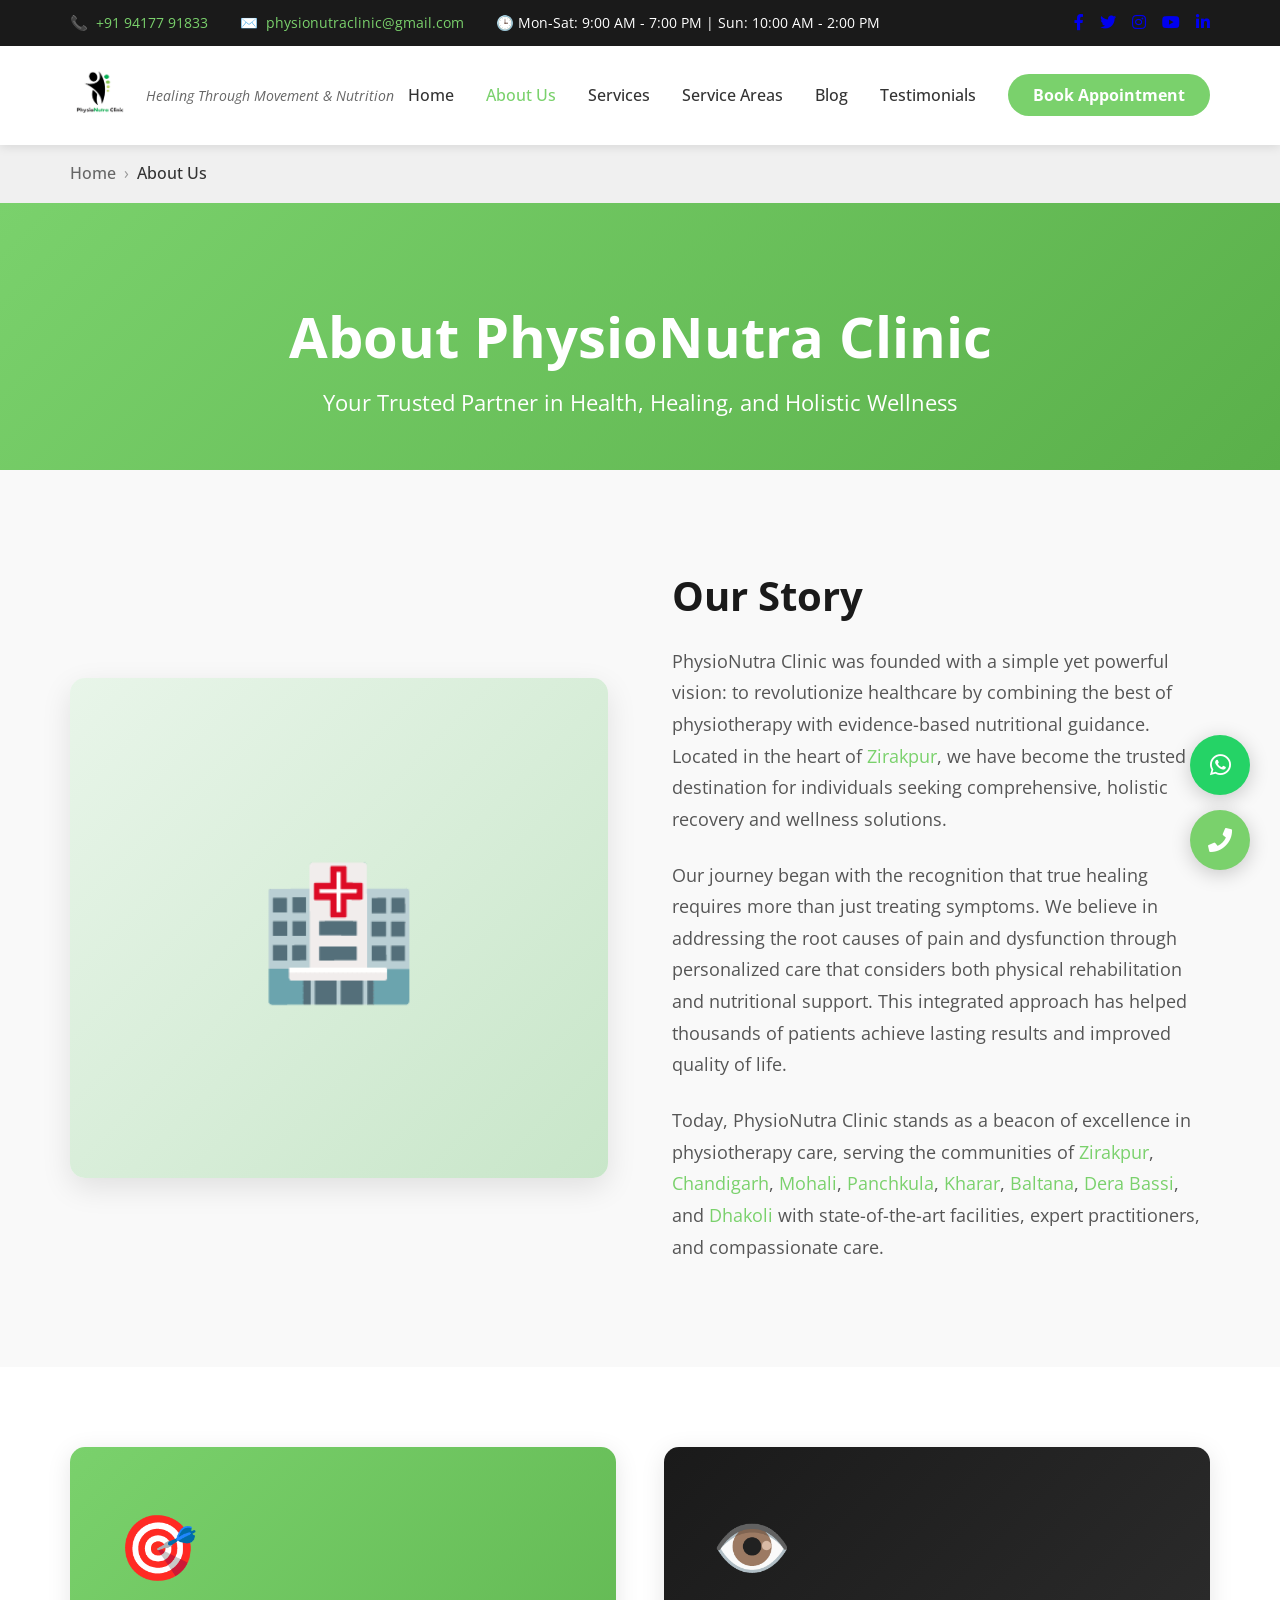
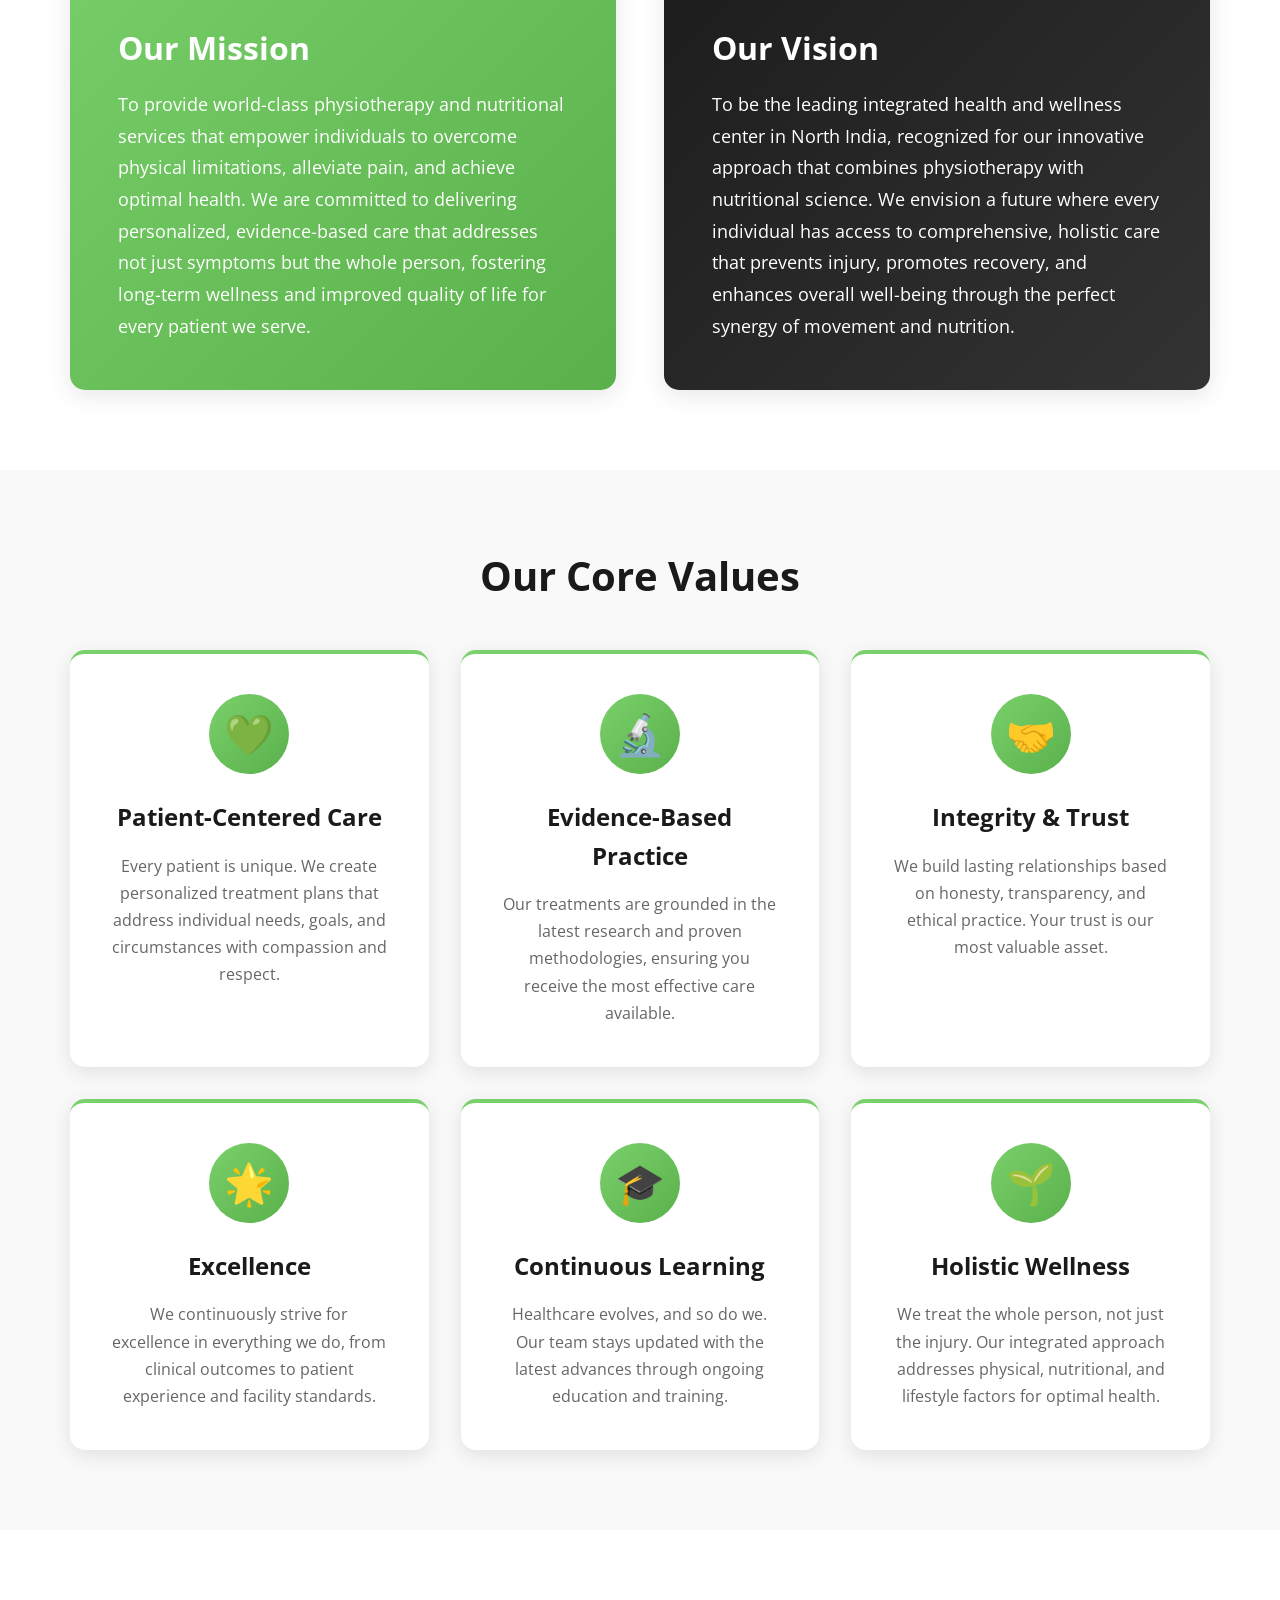
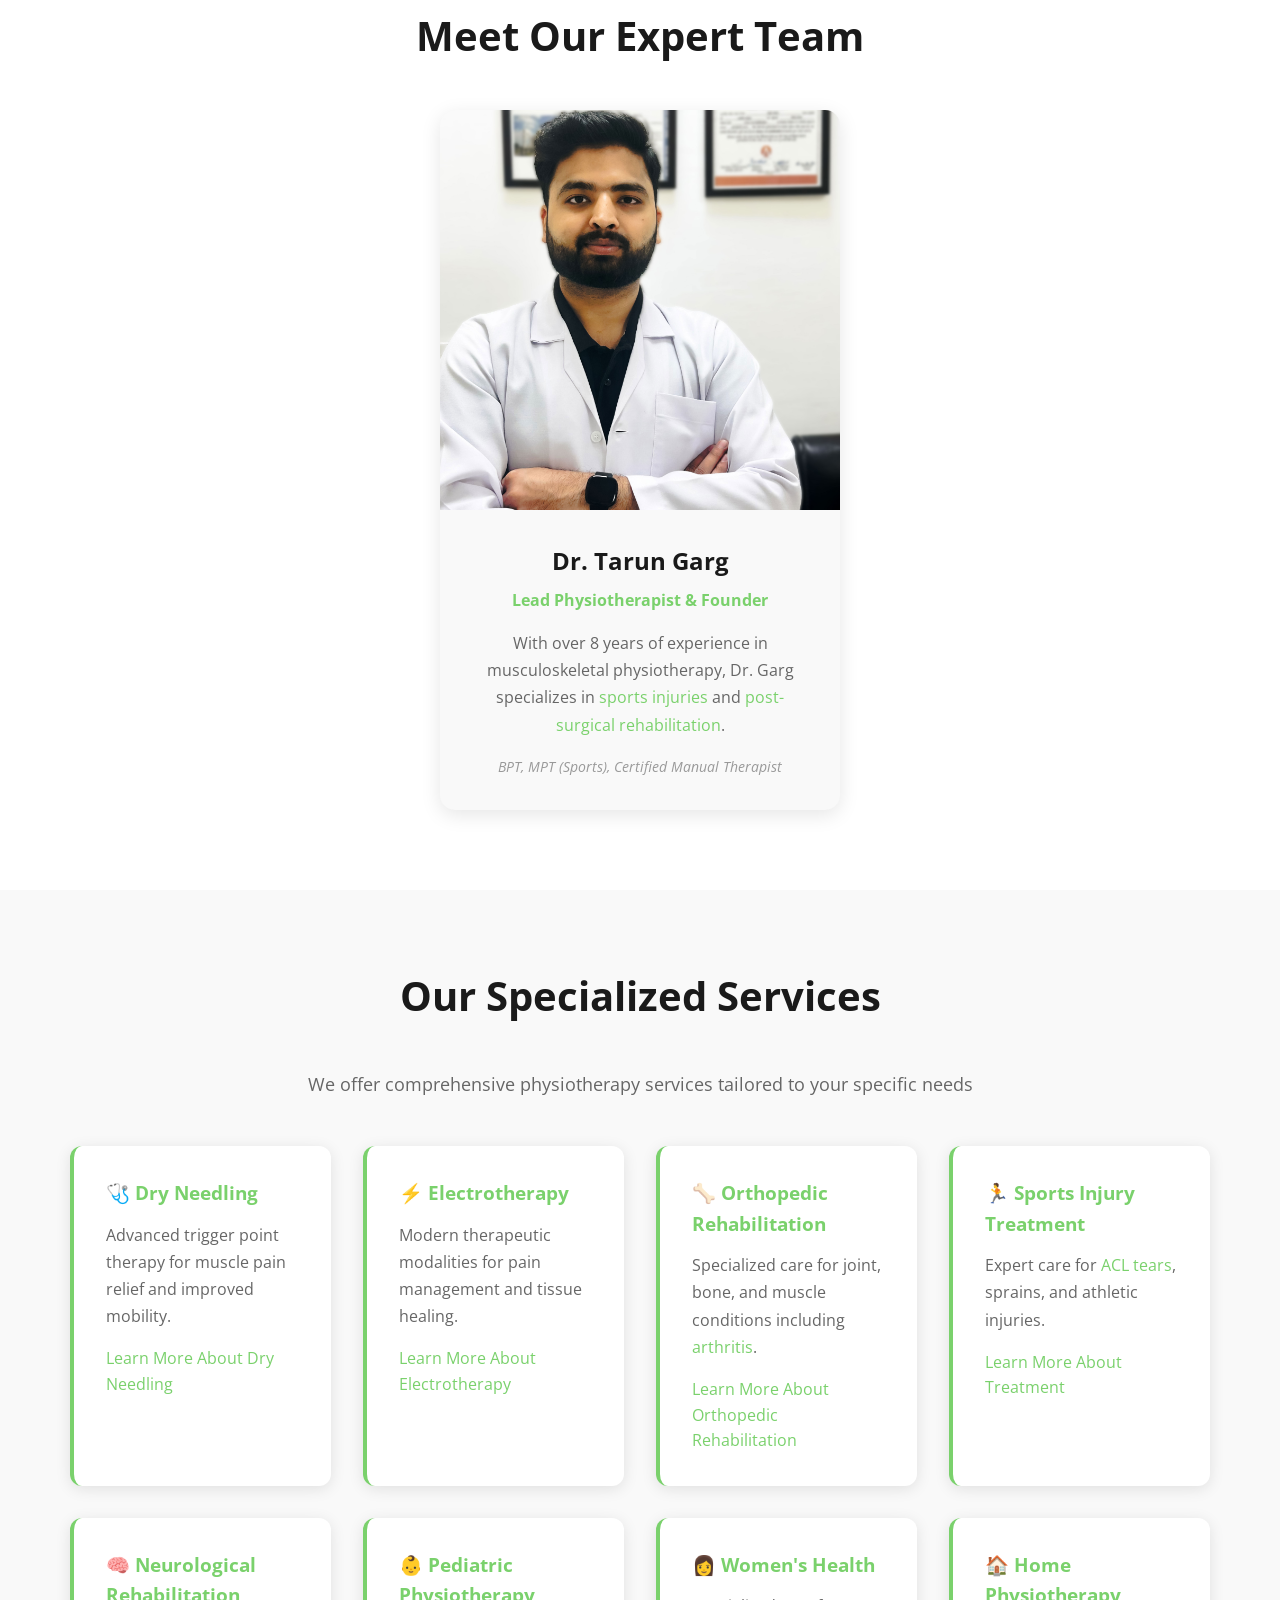
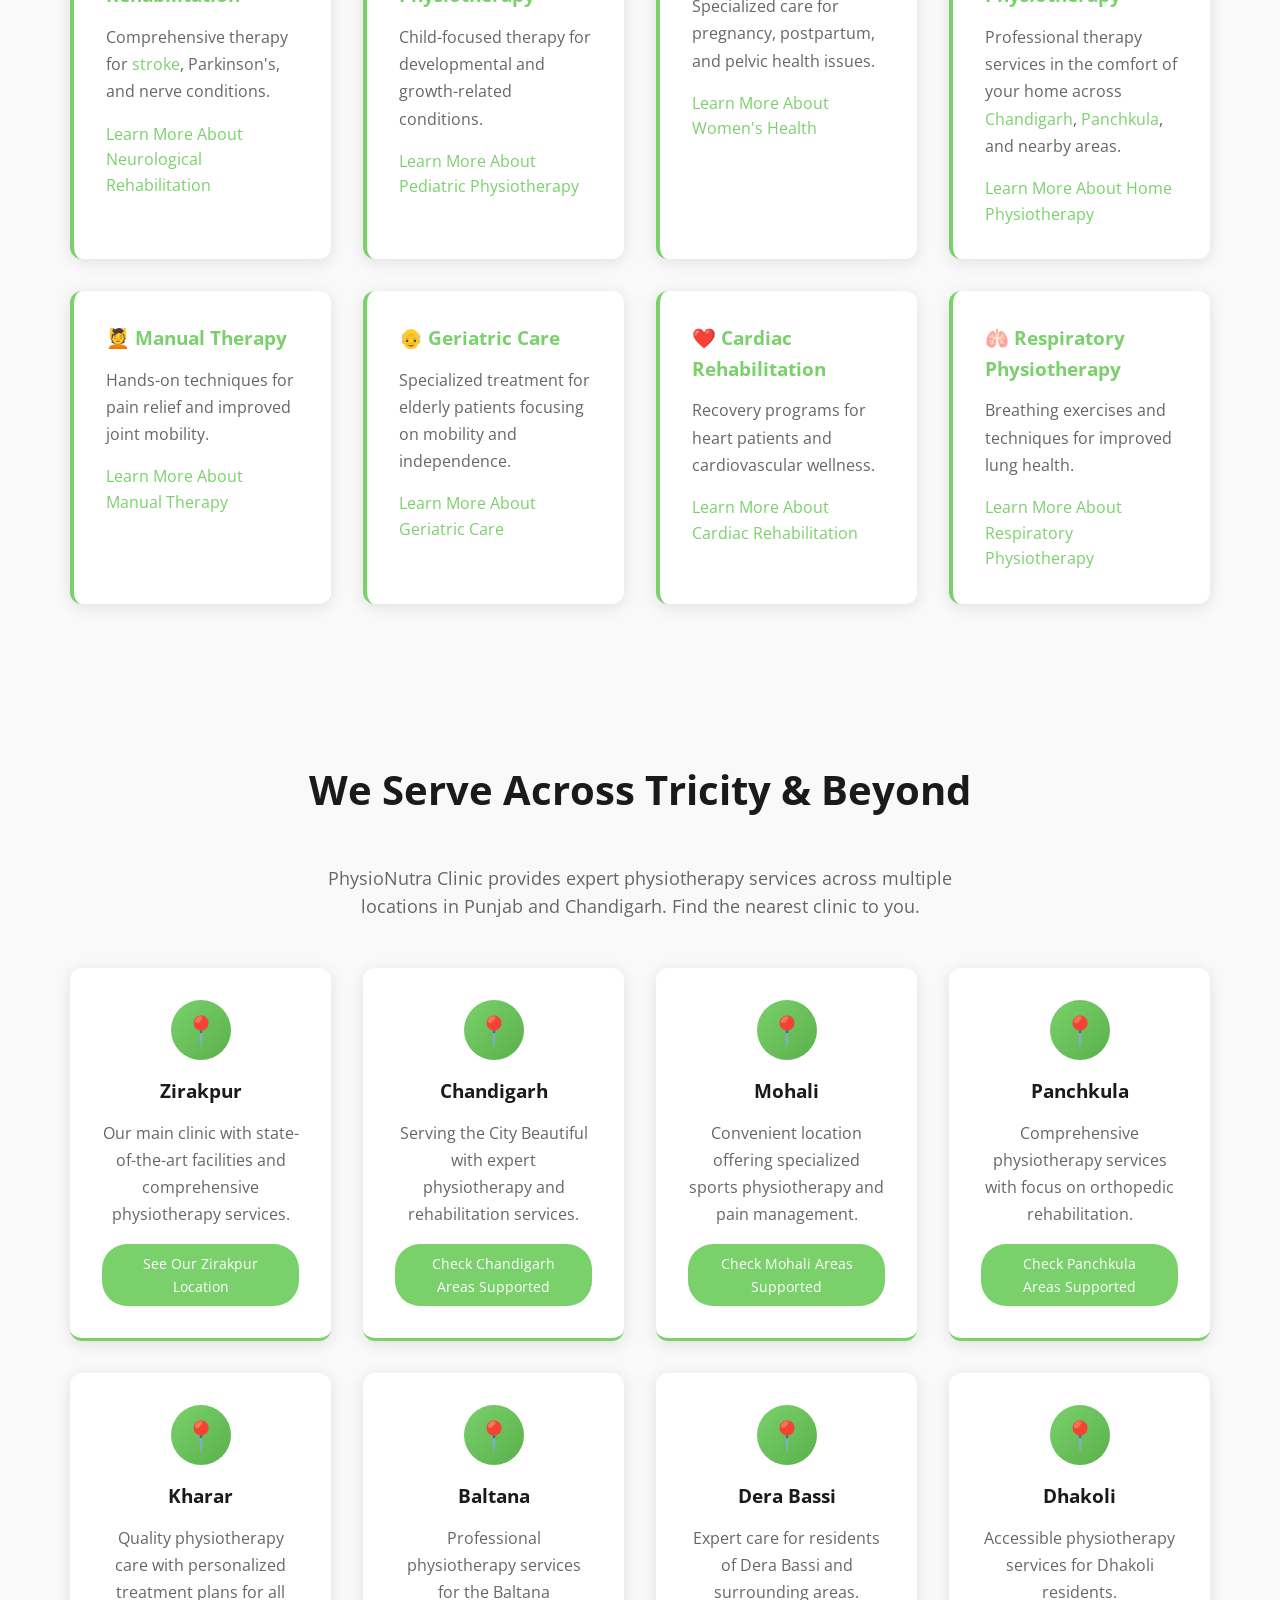
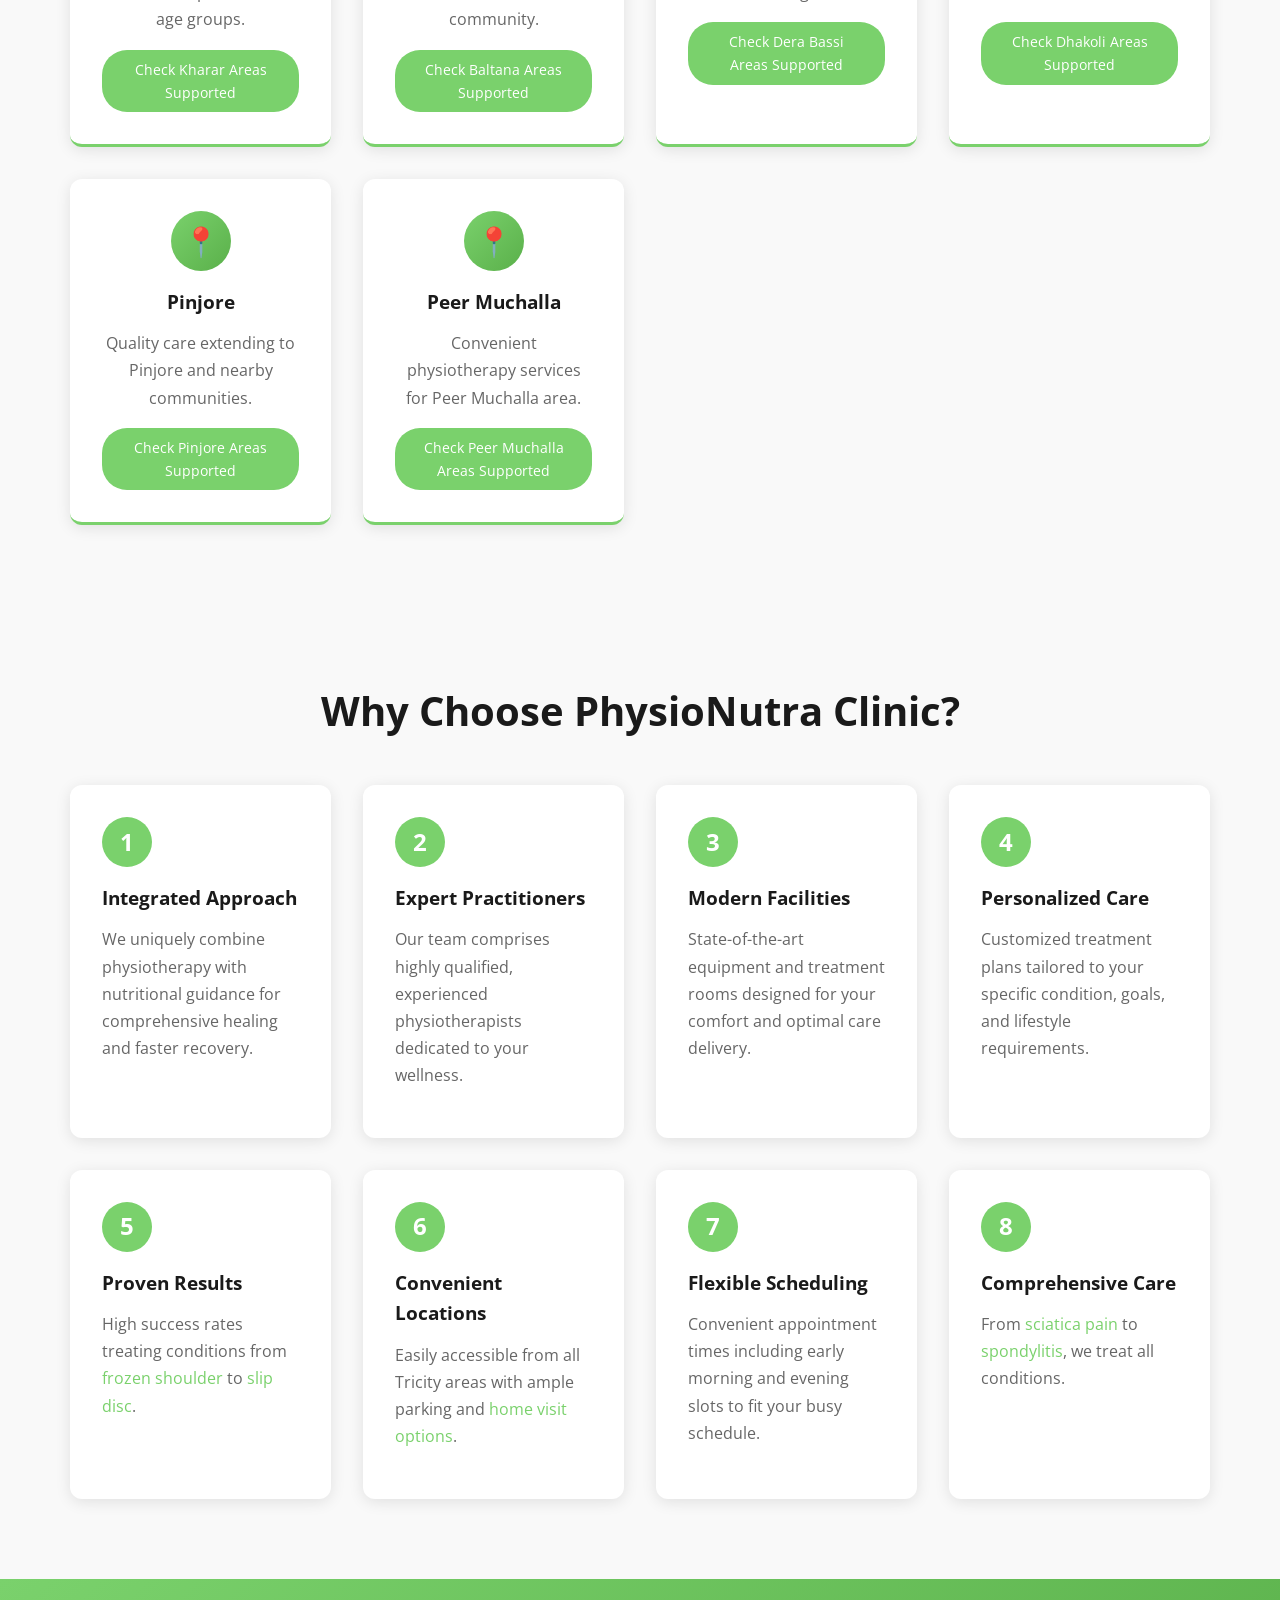
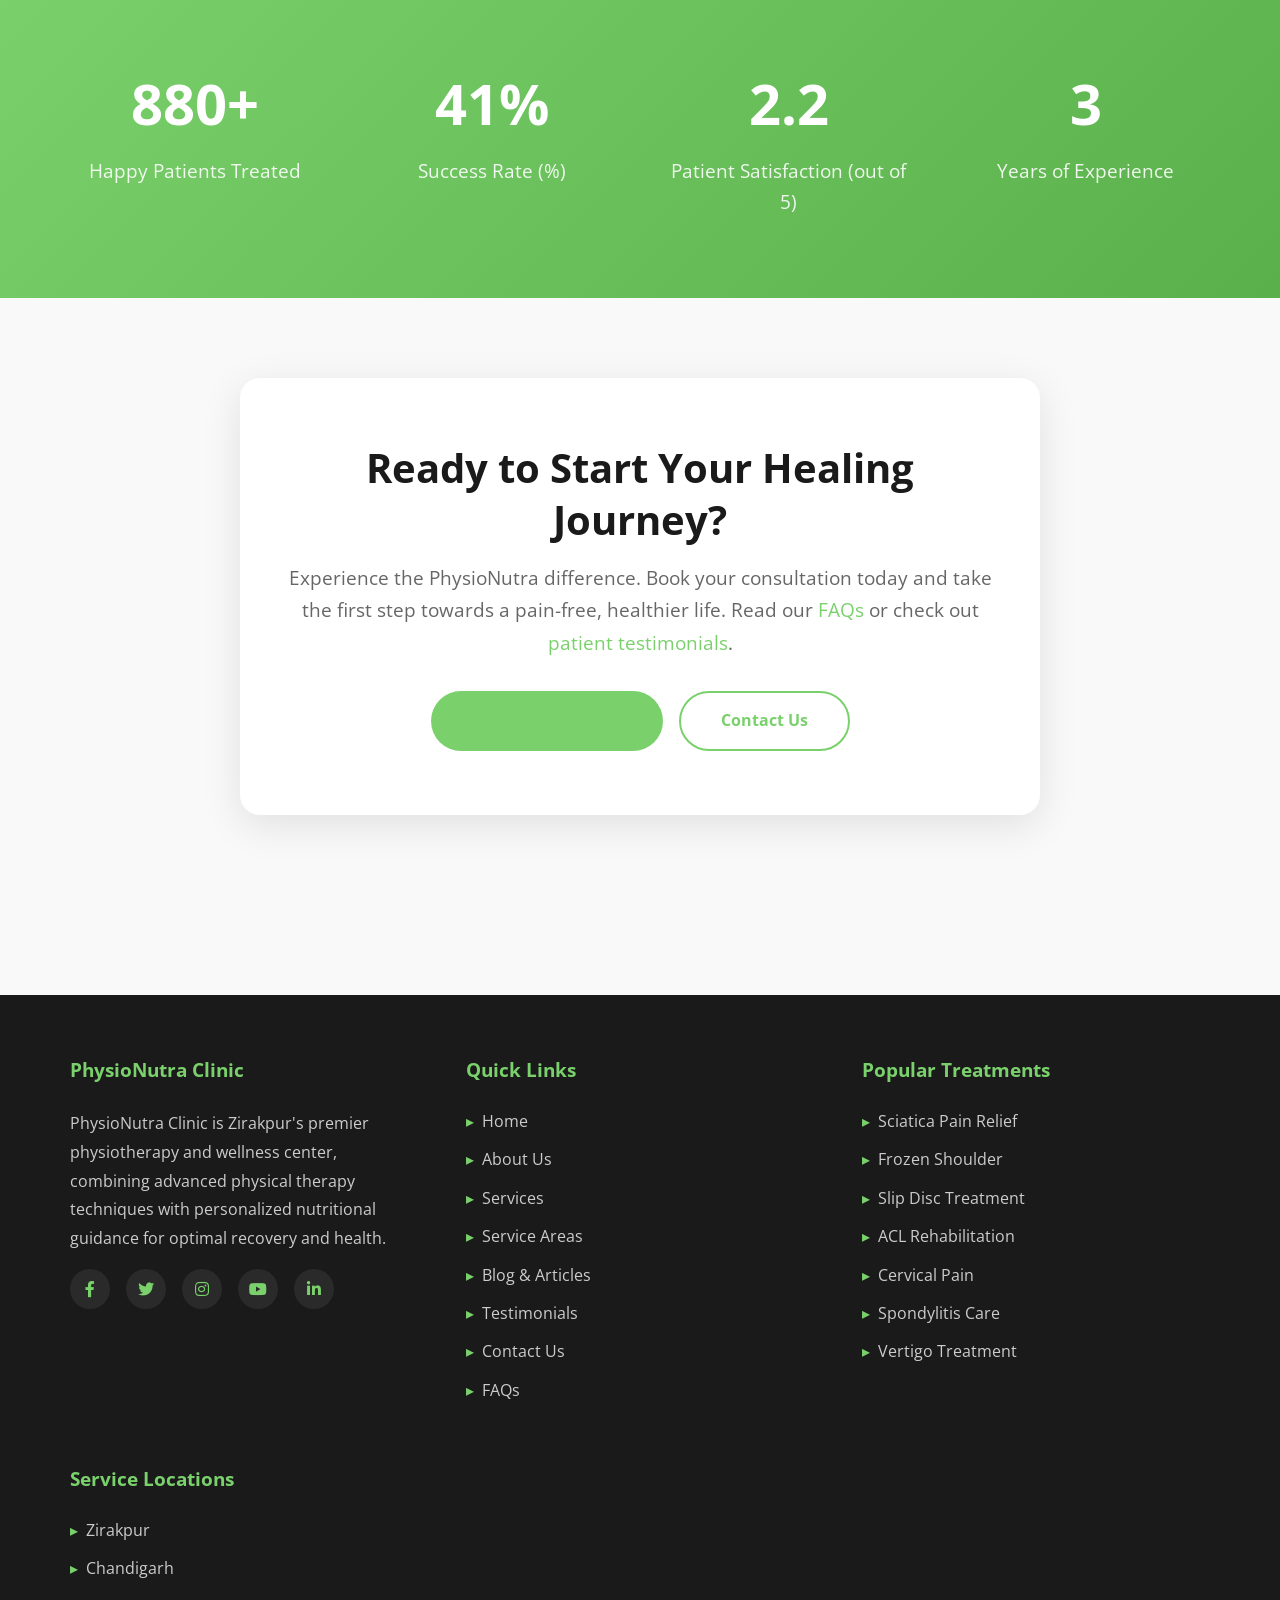
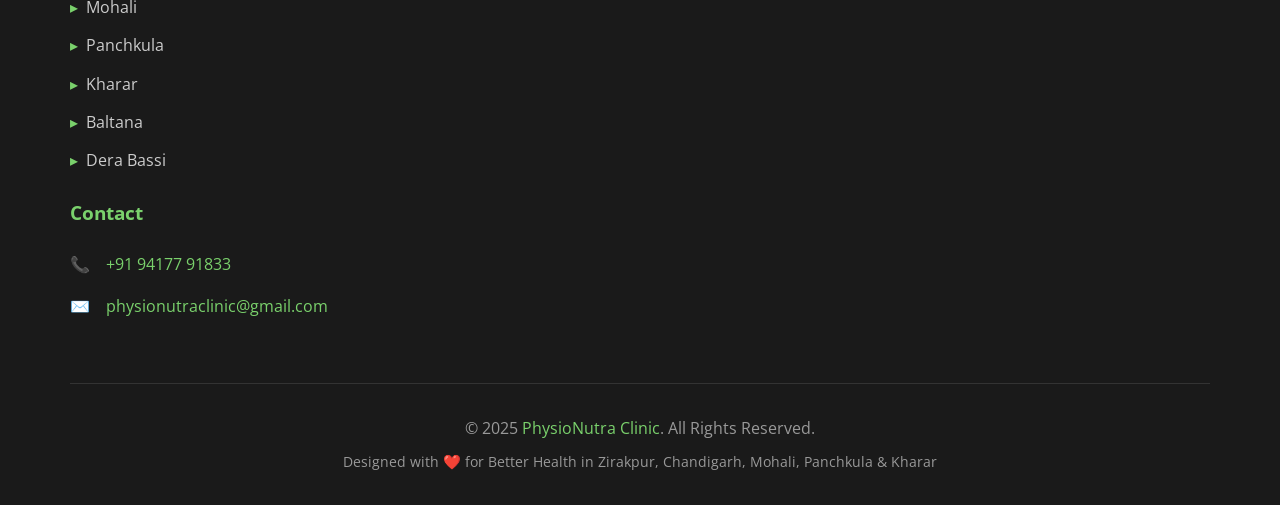
==== about/index.html @ fae1ff5a "Initial commit: Professional SEO, AI-ready, and Elite UI optimized version" ====
<!DOCTYPE html>
<html lang="en">
<head>
    <!-- Google tag (gtag.js) -->
<script async src="https://www.googletagmanager.com/gtag/js?id=AW-16805203244"></script>
<script>
  window.dataLayer = window.dataLayer || [];
  function gtag(){dataLayer.push(arguments);}
  gtag('js', new Date());

  gtag('config', 'AW-16805203244');
</script>
    
    <meta charset="UTF-8">
    <meta name="viewport" content="width=device-width, initial-scale=1.0">
    <link rel="profile" href="https://gmpg.org/xfn/11">
    <link rel="icon" href="/favicon.png" type="image/png" />
    <meta name="description" content="Learn about PhysioNutra Clinic Zirakpur - Expert physiotherapy and wellness center combining movement therapy with nutritional guidance for optimal health.">
    <title>About Us | PhysioNutra Clinic - Expert Physiotherapy in Zirakpur</title>
    <link href="https://fonts.googleapis.com/css2?family=Roboto:wght@400;700&family=Open+Sans:wght@400;600&display=swap" rel="stylesheet">
    <link rel="stylesheet" href="https://cdnjs.cloudflare.com/ajax/libs/font-awesome/5.15.3/css/all.min.css">
    <link rel="canonical" href="https://physionutraclinic.com/about/">
    <link rel="alternate" hreflang="en-us" href="https://physionutraclinic.com/about/" />
    <link rel="alternate" hreflang="x-default" href="https://physionutraclinic.com/about/" />
    <meta name="robots" content="index, follow, max-snippet:-1, max-video-preview:-1, max-image-preview:large">
    <meta property="og:description" content="Trusted physiotherapy clinic serving Chandigarh, Zirakpur, Panchkula & Mohali. Personalized rehab, pain relief & injury recovery to enhance your mobility.">
    <meta property="og:title" content="About Us | PhysioNutra Clinic - Expert Physiotherapy in Zirakpur">
    <meta property="og:url" content="https://physionutraclinic.com/about">
    <meta property="og:locale" content="en_US">
    <meta property="og:type" content="website">
    <meta property="og:site_name" content="Dr. Tarun's PhysioNutra Clinic">
    <meta property="og:updated_time" content="2026-02-28T15:09:57+00:00">
    <meta property="og:image" content="https://physionutraclinic.com/images/logo.png">
    <meta property="og:image:width" content="200">
    <meta property="og:image:height" content="200">
    <meta name="twitter:card" content="summary_large_image">
    <meta name="twitter:title" content="About Us | PhysioNutra Clinic - Expert Physiotherapy in Zirakpur">
    <meta name="twitter:description" content="Learn about PhysioNutra Clinic Zirakpur - Expert physiotherapy and wellness center combining movement therapy with nutritional guidance for optimal health.">
    <link rel="shortlink" href="https://physionutraclinic.com/about/">
    
    <!-- Google Tag Manager -->
    <script>(function(w,d,s,l,i){w[l]=w[l]||[];w[l].push({'gtm.start':
    new Date().getTime(),event:'gtm.js'});var f=d.getElementsByTagName(s)[0],
    j=d.createElement(s),dl=l!='dataLayer'?'&l='+l:'';j.async=true;j.src=
    'https://www.googletagmanager.com/gtm.js?id='+i+dl;f.parentNode.insertBefore(j,f);
    })(window,document,'script','dataLayer','GTM-NHVSMWD6');</script>
    
    <!-- Enhanced Schema Markup -->
    <script type="application/ld+json">
    {
      "@context": "https://schema.org",
      "@type": "MedicalBusiness",
      "name": "PhysioNutra Clinic",
      "description": "Premier physiotherapy and wellness center in Zirakpur offering sports physiotherapy, orthopedic rehabilitation, pain management, and nutritional counseling",
      "url": "https://physionutraclinic.com",
      "logo": "https://physionutraclinic.com/images/logo.png",
      "image": "https://physionutraclinic.com/images/logo.png",
      "address": {
        "@type": "PostalAddress",
        "streetAddress": "SCO 12, Ananta Square, Zirakpur, Gazipur Rd",
        "addressLocality": "Zirakpur",
        "addressRegion": "Punjab",
        "postalCode": "140603",
        "addressCountry": "IN"
      },
      "geo": {
        "@type": "GeoCoordinates",
        "latitude": "30.6425",
        "longitude": "76.8173"
      },
      "telephone": "+919417791833",
      "email": "physionutraclinic@gmail.com",
      "priceRange": "$$",
      "openingHoursSpecification": [
        {
          "@type": "OpeningHoursSpecification",
          "dayOfWeek": ["Monday", "Tuesday", "Wednesday", "Thursday", "Friday", "Saturday"],
          "opens": "09:00",
          "closes": "19:00"
        },
        {
          "@type": "OpeningHoursSpecification",
          "dayOfWeek": "Sunday",
          "opens": "10:00",
          "closes": "14:00"
        }
      ],
      "areaServed": [
        {"@type": "City", "name": "Zirakpur"},
        {"@type": "City", "name": "Chandigarh"},
        {"@type": "City", "name": "Mohali"},
        {"@type": "City", "name": "Panchkula"},
        {"@type": "City", "name": "Kharar"}
      ],
      "aggregateRating": {
        "@type": "AggregateRating",
        "ratingValue": "4.9",
        "reviewCount": "250"
      }
    }
    </script>

    <!-- Local Business Schema -->
    <script type="application/ld+json">
    {
      "@context": "https://schema.org",
      "@type": "LocalBusiness",
      "name": "PhysioNutra Clinic",
      "image": "https://physionutraclinic.com/images/logo.png",
      "url": "https://physionutraclinic.com",
      "telephone": "+919417791833",
      "address": {
        "@type": "PostalAddress",
        "streetAddress": "",
        "addressLocality": "Zirakpur",
        "addressRegion": "Punjab",
        "postalCode": "",
        "addressCountry": "IN"
      },
      "geo": {
        "@type": "GeoCoordinates",
        "latitude": 30.6425,
        "longitude": 76.8173
      },
      "openingHoursSpecification": [
        {
          "@type": "OpeningHoursSpecification",
          "dayOfWeek": ["Monday", "Tuesday", "Wednesday", "Thursday", "Friday", "Saturday"],
          "opens": "09:00",
          "closes": "19:00"
        },
        {
          "@type": "OpeningHoursSpecification",
          "dayOfWeek": "Sunday",
          "opens": "10:00",
          "closes": "14:00"
        }
      ],
      "aggregateRating": {
        "@type": "AggregateRating",
        "ratingValue": "4.8",
        "reviewCount": "150"
      }
    }
    </script>

    <!-- BreadcrumbList Schema -->
    <script type="application/ld+json">
    {
      "@context": "https://schema.org",
      "@type": "BreadcrumbList",
      "itemListElement": [
        {
          "@type": "ListItem",
          "position": 1,
          "name": "Home",
          "item": "https://physionutraclinic.com/"
        },
        {
          "@type": "ListItem",
          "position": 2,
          "name": "About Us",
          "item": "https://physionutraclinic.com/about/"
        }
      ]
    }
    </script>

    <style>
       /* ===================================
   IMPROVED CSS FOR ABOUT PAGE
   Matching Careers Page Layout
   =================================== */

/* Mobile-first approach - Base styles */
* {
    margin: 0;
    padding: 0;
    box-sizing: border-box;
}

body {
    font-family: 'Open Sans', 'Arial', sans-serif;
    line-height: 1.6;
    color: #333;
    background: #f9f9f9;
    -webkit-font-smoothing: antialiased;
    -moz-osx-font-smoothing: grayscale;
}

.container {
    max-width: 1200px;
    margin: 0 auto;
    padding: 0 20px;
}

/* ===================================
   HEADER IMPROVEMENTS
   =================================== */

header {
    background: #fff;
    box-shadow: 0 2px 10px rgba(0,0,0,0.1);
    position: sticky;
    top: 0;
    z-index: 1000;
}

.header-top {
    background: #1a1a1a;
    color: #fff;
    padding: 10px 0;
}

.header-top-content {
    display: flex;
    justify-content: space-between;
    align-items: center;
    flex-wrap: wrap;
    gap: 1rem;
}

.header-contact {
    display: flex;
    gap: 2rem;
    flex-wrap: wrap;
}

.header-contact-item {
    display: flex;
    align-items: center;
    gap: 0.5rem;
    font-size: 0.9rem;
}

.header-contact-item a {
    color: #7ad16c;
    text-decoration: none;
}

.header-social {
    display: flex;
    gap: 1rem;
}

.social-link {
    color: #7ad16c;
    font-size: 1.2rem;
    text-decoration: none;
    transition: color 0.3s;
}

.social-link:hover {
    color: #5ab04a;
}

.header-main {
    padding: 1rem 0;
    position: relative; /* Important for mobile menu positioning */
}

.header-main-content {
    display: flex;
    justify-content: space-between;
    align-items: center;
}

.logo-section {
    display: flex;
    align-items: center;
    gap: 1rem;
}

.logo {
    height: 60px;
    width: auto;
}

.tagline {
    font-size: 0.9rem;
    color: #666;
    font-style: italic;
}

nav ul {
    display: flex;
    list-style: none;
    gap: 2rem;
    align-items: center;
}

nav a {
    text-decoration: none;
    color: #333;
    font-weight: 500;
    transition: color 0.3s;
}

nav a:hover,
nav a.active {
    color: #7ad16c;
}

.cta-button {
    padding: 10px 25px;
    background: #7ad16c;
    color: #fff !important;
    text-decoration: none;
    border-radius: 25px;
    font-weight: bold;
    transition: all 0.3s;
}

.cta-button:hover {
    background: #5ab04a;
    transform: translateY(-2px);
}

.mobile-menu-toggle {
    display: none;
    background: none;
    border: none;
    font-size: 1.5rem;
    cursor: pointer;
    color: #333;
}

/* ===================================
   BREADCRUMBS
   =================================== */

.breadcrumbs {
    background: #f0f0f0;
    padding: 1rem 0;
}

.breadcrumbs-list {
    display: flex;
    list-style: none;
    gap: 0.5rem;
    flex-wrap: wrap;
}

.breadcrumbs-list li {
    display: flex;
    align-items: center;
    gap: 0.5rem;
}

.breadcrumbs-list li::after {
    content: '›';
    color: #999;
}

.breadcrumbs-list li:last-child::after {
    display: none;
}

.breadcrumbs-list a {
    color: #666;
    text-decoration: none;
    transition: color 0.3s;
}

.breadcrumbs-list a:hover {
    color: #7ad16c;
}

.breadcrumbs-list .current {
    color: #333;
    font-weight: 500;
}

/* ===================================
   PAGE HEADER
   =================================== */

.page-header {
    background: linear-gradient(135deg, #7ad16c 0%, #5ab04a 100%);
    color: white;
    padding: 80px 0 40px;
    text-align: center;
}

.page-header h1 {
    font-size: 3rem;
    margin-bottom: 1rem;
    font-weight: 700;
    line-height: 1.2;
}

.page-header p {
    font-size: 1.3rem;
    max-width: 700px;
    margin: 0 auto;
    line-height: 1.5;
}

/* ===================================
   MAIN CONTENT SECTIONS
   =================================== */

.main-content {
    padding: 80px 0;
}

.story-section {
    margin-bottom: 80px;
}

.story-grid {
    display: grid;
    grid-template-columns: 1fr;
    gap: 3rem;
    align-items: center;
}

.story-image {
    width: 100%;
    height: 400px;
    background: linear-gradient(135deg, #e8f5e9 0%, #c8e6c9 100%);
    border-radius: 15px;
    display: flex;
    align-items: center;
    justify-content: center;
    font-size: 6rem;
    box-shadow: 0 10px 30px rgba(0,0,0,0.1);
}

.story-content h2 {
    font-size: 2rem;
    color: #1a1a1a;
    margin-bottom: 1.5rem;
    font-weight: 700;
    line-height: 1.3;
}

.story-content p {
    font-size: 1rem;
    color: #555;
    margin-bottom: 1.5rem;
    line-height: 1.8;
}

.story-content a {
    color: #7ad16c;
    text-decoration: none;
    transition: color 0.3s;
}

.story-content a:hover {
    color: #5ab04a;
    text-decoration: underline;
}

/* ===================================
   SECTION TITLES
   =================================== */

.section-title {
    text-align: center;
    font-size: 2rem;
    color: #1a1a1a;
    margin-bottom: 2rem;
    font-weight: 700;
    line-height: 1.3;
}

/* ===================================
   MISSION & VISION
   =================================== */

.mission-vision {
    background: white;
    padding: 60px 0;
}

.mv-grid {
    display: grid;
    grid-template-columns: 1fr;
    gap: 2rem;
}

.mv-card {
    padding: 2.5rem;
    border-radius: 15px;
    box-shadow: 0 5px 25px rgba(0,0,0,0.1);
    transition: transform 0.3s;
}

.mv-card:hover {
    transform: translateY(-10px);
}

.mission-card {
    background: linear-gradient(135deg, #7ad16c 0%, #5ab04a 100%);
    color: white;
}

.vision-card {
    background: linear-gradient(135deg, #1a1a1a 0%, #333 100%);
    color: white;
}

.mv-icon {
    font-size: 3rem;
    margin-bottom: 1.5rem;
}

.mv-card h3 {
    font-size: 1.5rem;
    margin-bottom: 1rem;
    font-weight: 700;
}

.mv-card p {
    font-size: 1rem;
    line-height: 1.8;
}

/* ===================================
   VALUES SECTION
   =================================== */

.values-section {
    padding: 60px 0;
}

.values-grid {
    display: grid;
    grid-template-columns: 1fr;
    gap: 1.5rem;
}

.value-card {
    background: white;
    padding: 2rem;
    border-radius: 15px;
    text-align: center;
    box-shadow: 0 5px 20px rgba(0,0,0,0.1);
    transition: all 0.3s;
    border-top: 4px solid #7ad16c;
}

.value-card:hover {
    transform: translateY(-10px);
    box-shadow: 0 10px 30px rgba(0,0,0,0.15);
}

.value-icon {
    width: 70px;
    height: 70px;
    background: linear-gradient(135deg, #7ad16c, #5ab04a);
    border-radius: 50%;
    display: flex;
    align-items: center;
    justify-content: center;
    margin: 0 auto 1.5rem;
    font-size: 2rem;
    color: white;
}

.value-card h3 {
    font-size: 1.3rem;
    color: #1a1a1a;
    margin-bottom: 1rem;
    font-weight: 700;
}

.value-card p {
    color: #666;
    line-height: 1.7;
    font-size: 0.95rem;
}

/* ===================================
   TEAM SECTION
   =================================== */

.team-section {
    background: white;
    padding: 60px 0;
}

.team-grid {
    display: grid;
    grid-template-columns: 1fr;
    gap: 2rem;
    margin-top: 2rem;
    justify-items: center;
}

.team-card {
    background: #f9f9f9;
    border-radius: 15px;
    overflow: hidden;
    box-shadow: 0 5px 20px rgba(0,0,0,0.1);
    transition: transform 0.3s;
    max-width: 400px;
    width: 100%;
}

.team-card:hover {
    transform: translateY(-10px);
}

.team-image {
    width: 100%;
    height: 350px;
    background: linear-gradient(135deg, #e8f5e9 0%, #c8e6c9 100%);
    overflow: hidden;
    position: relative;
}

.team-image img {
    width: 100%;
    height: 100%;
    object-fit: cover;
    object-position: center;
    display: block;
}

.team-info {
    padding: 1.5rem;
    text-align: center;
}

.team-info h3 {
    font-size: 1.3rem;
    color: #1a1a1a;
    margin-bottom: 0.5rem;
    font-weight: 700;
}

.team-role {
    color: #7ad16c;
    font-weight: bold;
    margin-bottom: 1rem;
    font-size: 0.95rem;
}

.team-info p {
    color: #666;
    line-height: 1.7;
    margin-bottom: 1rem;
    font-size: 0.95rem;
}

.team-specialization {
    font-size: 0.85rem;
    color: #999;
    font-style: italic;
}

/* ===================================
   GRIDS - SERVICES, LOCATIONS, WHY CHOOSE
   =================================== */

.services-highlights,
.service-areas-section,
.why-choose {
    padding: 60px 0;
}

.services-grid,
.locations-grid,
.why-grid {
    display: grid;
    grid-template-columns: 1fr;
    gap: 1.5rem;
    margin-top: 2rem;
}

.service-highlight-card,
.location-card,
.why-item {
    background: white;
    padding: 1.5rem;
    border-radius: 12px;
    box-shadow: 0 3px 15px rgba(0,0,0,0.1);
    transition: all 0.3s;
}

.service-highlight-card {
    border-left: 4px solid #7ad16c;
}

.location-card {
    text-align: center;
    border-bottom: 3px solid #7ad16c;
}

.service-highlight-card:hover,
.location-card:hover,
.why-item:hover {
    transform: translateY(-5px);
    box-shadow: 0 8px 25px rgba(0,0,0,0.15);
}

.service-highlight-card h4,
.location-card h3,
.why-item h3 {
    color: #1a1a1a;
    margin-bottom: 0.8rem;
    font-size: 1.1rem;
    font-weight: 700;
}

.service-highlight-card p,
.location-card p,
.why-item p {
    color: #666;
    line-height: 1.7;
    margin-bottom: 1rem;
    font-size: 0.95rem;
}

.service-highlight-card a,
.why-item a {
    color: #7ad16c;
    text-decoration: none;
    transition: color 0.3s;
}

.service-highlight-card a:hover,
.why-item a:hover {
    color: #5ab04a;
    text-decoration: underline;
}

.location-icon {
    width: 60px;
    height: 60px;
    background: linear-gradient(135deg, #7ad16c, #5ab04a);
    border-radius: 50%;
    display: flex;
    align-items: center;
    justify-content: center;
    margin: 0 auto 1rem;
    font-size: 1.8rem;
    color: white;
}

.why-number {
    width: 50px;
    height: 50px;
    background: #7ad16c;
    color: white;
    border-radius: 50%;
    display: flex;
    align-items: center;
    justify-content: center;
    font-size: 1.5rem;
    font-weight: bold;
    margin-bottom: 1rem;
}

.location-card a {
    display: inline-block;
    padding: 0.5rem 1.5rem;
    background: #7ad16c;
    color: white;
    text-decoration: none;
    border-radius: 25px;
    font-size: 0.9rem;
    transition: all 0.3s;
}

.location-card a:hover {
    background: #5ab04a;
    transform: scale(1.05);
}

/* ===================================
   STATS SECTION
   =================================== */

.stats-section {
    background: linear-gradient(135deg, #7ad16c 0%, #5ab04a 100%);
    padding: 60px 0;
    color: white;
}

.stats-grid {
    display: grid;
    grid-template-columns: repeat(2, 1fr);
    gap: 2rem;
    text-align: center;
}

.stat-item {
    display: flex;
    flex-direction: column;
    align-items: center;
}

.stat-number {
    font-size: 2.5rem;
    font-weight: bold;
    margin-bottom: 0.5rem;
}

.stat-label {
    font-size: 1rem;
    opacity: 0.9;
}

/* ===================================
   CTA SECTION
   =================================== */

.cta-section {
    padding: 60px 0;
    text-align: center;
    background: #f9f9f9;
}

/* ===================================
   FOOTER
   =================================== */

footer {
    background: #1a1a1a;
    color: #fff;
    padding: 60px 0 0;
}

.footer-content {
    display: grid;
    grid-template-columns: repeat(auto-fit, minmax(250px, 1fr));
    gap: 3rem;
    margin-bottom: 3rem;
}

.footer-section h3 {
    color: #7ad16c;
    margin-bottom: 1.5rem;
    font-weight: 700;
}

.footer-section p {
    color: #ccc;
    line-height: 1.8;
}

.footer-links {
    list-style: none;
}

.footer-links li {
    margin-bottom: 0.8rem;
}

.footer-links a {
    color: #ccc;
    text-decoration: none;
    transition: color 0.3s;
}

.footer-links a:hover {
    color: #7ad16c;
}

.footer-links a::before {
    content: '▸';
    color: #7ad16c;
    margin-right: 0.5rem;
}

.footer-contact-item {
    display: flex;
    gap: 1rem;
    margin-bottom: 1rem;
    color: #ccc;
}

.footer-contact-item a {
    color: #7ad16c;
    text-decoration: none;
}

.footer-contact-item a:hover {
    text-decoration: underline;
}

.footer-social {
    display: flex;
    gap: 1rem;
    margin-top: 1rem;
}

.footer-social a {
    width: 40px;
    height: 40px;
    background: #2a2a2a;
    display: flex;
    align-items: center;
    justify-content: center;
    border-radius: 50%;
    color: #7ad16c;
    text-decoration: none;
    transition: all 0.3s;
}

.footer-social a:hover {
    background: #7ad16c;
    color: #fff;
}

.footer-bottom {
    border-top: 1px solid #333;
    padding: 2rem 0;
    text-align: center;
    color: #999;
}

.footer-bottom a {
    color: #7ad16c;
    text-decoration: none;
}

.footer-bottom a:hover {
    text-decoration: underline;
}

.cta-content {
    background: white;
    padding: 2.5rem 1.5rem;
    border-radius: 20px;
    box-shadow: 0 10px 40px rgba(0,0,0,0.1);
    max-width: 800px;
    margin: 0 auto;
}

.cta-content h2 {
    font-size: 1.8rem;
    color: #1a1a1a;
    margin-bottom: 1rem;
    font-weight: 700;
    line-height: 1.3;
}

.cta-content p {
    font-size: 1rem;
    color: #666;
    margin-bottom: 1.5rem;
    line-height: 1.7;
}

.cta-buttons {
    display: flex;
    flex-direction: column;
    gap: 1rem;
    justify-content: center;
}

.primary-btn,
.secondary-btn {
    padding: 12px 30px;
    text-decoration: none;
    border-radius: 50px;
    font-weight: bold;
    transition: all 0.3s;
    display: block;
    text-align: center;
    font-size: 0.95rem;
}

.primary-btn {
    background: #7ad16c;
    color: white;
}

.primary-btn:hover {
    background: #5ab04a;
    transform: translateY(-2px);
    box-shadow: 0 5px 15px rgba(122, 209, 108, 0.3);
}

.secondary-btn {
    background: white;
    color: #7ad16c;
    border: 2px solid #7ad16c;
}

.secondary-btn:hover {
    background: #7ad16c;
    color: white;
}

/* ===================================
   FLOATING BUTTONS
   =================================== */

.floating-buttons {
    position: fixed;
    bottom: 20px;
    right: 20px;
    z-index: 999;
    display: flex;
    flex-direction: column;
    gap: 10px;
}

.floating-btn {
    width: 50px;
    height: 50px;
    border-radius: 50%;
    display: flex;
    align-items: center;
    justify-content: center;
    text-decoration: none;
    color: white;
    font-size: 1.3rem;
    box-shadow: 0 4px 20px rgba(0, 0, 0, 0.2);
    transition: all 0.3s;
}

.whatsapp-btn {
    background: #25D366;
}

.phone-btn {
    background: #7ad16c;
}

.floating-btn:hover {
    transform: scale(1.1);
}

/* ===================================
   TABLET STYLES (min-width: 768px)
   =================================== */

@media (min-width: 768px) {
    .container {
        padding: 0 30px;
    }

    .page-header {
        padding: 100px 0 50px;
    }

    .page-header h1 {
        font-size: 3.5rem;
    }

    .page-header p {
        font-size: 1.4rem;
    }

    .main-content {
        padding: 100px 0;
    }

    .story-grid {
        grid-template-columns: 1fr 1fr;
        gap: 4rem;
    }

    .story-image {
        height: 450px;
        font-size: 8rem;
    }

    .story-content h2 {
        font-size: 2.5rem;
    }

    .story-content p {
        font-size: 1.1rem;
    }

    .section-title {
        font-size: 2.5rem;
        margin-bottom: 3rem;
    }

    .mission-vision,
    .values-section,
    .team-section,
    .services-highlights,
    .service-areas-section,
    .why-choose,
    .stats-section,
    .cta-section {
        padding: 80px 0;
    }

    .mv-grid {
        grid-template-columns: 1fr 1fr;
        gap: 3rem;
    }

    .mv-card {
        padding: 3rem;
    }

    .mv-icon {
        font-size: 4rem;
    }

    .mv-card h3 {
        font-size: 2rem;
    }

    .mv-card p {
        font-size: 1.1rem;
    }

    .values-grid {
        grid-template-columns: repeat(2, 1fr);
        gap: 2rem;
    }

    .value-card {
        padding: 2.5rem;
    }

    .value-icon {
        width: 80px;
        height: 80px;
        font-size: 2.5rem;
    }

    .value-card h3 {
        font-size: 1.5rem;
    }

    .value-card p {
        font-size: 1rem;
    }

    .team-grid {
        grid-template-columns: repeat(auto-fit, minmax(300px, 1fr));
        gap: 3rem;
        margin-top: 3rem;
    }

    .team-image {
        height: 400px;
    }

    .team-info {
        padding: 2rem;
    }

    .team-info h3 {
        font-size: 1.5rem;
    }

    .team-role,
    .team-info p {
        font-size: 1rem;
    }

    .team-specialization {
        font-size: 0.9rem;
    }

    .services-grid,
    .locations-grid {
        grid-template-columns: repeat(2, 1fr);
        gap: 2rem;
        margin-top: 3rem;
    }

    .why-grid {
        grid-template-columns: repeat(2, 1fr);
        gap: 2rem;
        margin-top: 3rem;
    }

    .service-highlight-card,
    .location-card,
    .why-item {
        padding: 2rem;
    }

    .service-highlight-card h4,
    .location-card h3,
    .why-item h3 {
        font-size: 1.2rem;
    }

    .service-highlight-card p,
    .location-card p,
    .why-item p {
        font-size: 1rem;
    }

    .stats-grid {
        grid-template-columns: repeat(4, 1fr);
        gap: 3rem;
    }

    .stat-number {
        font-size: 3.5rem;
    }

    .stat-label {
        font-size: 1.2rem;
    }

    .cta-content {
        padding: 4rem 3rem;
    }

    .cta-content h2 {
        font-size: 2.5rem;
    }

    .cta-content p {
        font-size: 1.2rem;
        margin-bottom: 2rem;
    }

    .cta-buttons {
        flex-direction: row;
        gap: 1rem;
    }

    .primary-btn,
    .secondary-btn {
        padding: 15px 40px;
        font-size: 1rem;
    }

    .floating-buttons {
        bottom: 30px;
        right: 30px;
        gap: 15px;
    }

    .floating-btn {
        width: 60px;
        height: 60px;
        font-size: 1.5rem;
    }
}

/* ===================================
   DESKTOP STYLES (min-width: 1024px)
   =================================== */

@media (min-width: 1024px) {
    .values-grid {
        grid-template-columns: repeat(3, 1fr);
    }

    .services-grid,
    .locations-grid,
    .why-grid {
        grid-template-columns: repeat(3, 1fr);
    }

    .story-image {
        height: 500px;
    }
}

/* ===================================
   LARGE DESKTOP (min-width: 1200px)
   =================================== */

@media (min-width: 1200px) {
    .services-grid {
        grid-template-columns: repeat(4, 1fr);
    }

    .locations-grid {
        grid-template-columns: repeat(auto-fit, minmax(250px, 1fr));
    }

    .why-grid {
        grid-template-columns: repeat(4, 1fr);
    }
}

/* ===================================
   MOBILE MENU (max-width: 768px)
   =================================== */

@media (max-width: 768px) {
    .header-top {
        display: none;
    }

    .mobile-menu-toggle {
        display: block;
    }

    nav ul {
        display: none;
        position: absolute;
        top: 100%;
        left: 0;
        right: 0;
        background: white;
        flex-direction: column;
        padding: 1rem;
        box-shadow: 0 4px 10px rgba(0,0,0,0.1);
        gap: 0;
        z-index: 999;
    }

    nav ul.active {
        display: flex;
    }

    nav ul li {
        width: 100%;
        border-bottom: 1px solid #eee;
    }

    nav ul li:last-child {
        border-bottom: none;
    }

    nav ul li a {
        display: block;
        padding: 1rem;
    }

    .logo {
        height: 55px;
    }

    .tagline {
        display: none;
    }
}

/* ===================================
   SMALL MOBILE (max-width: 480px)
   =================================== */

@media (max-width: 480px) {
    .container {
        padding: 0 15px;
    }

    .logo {
        height: 50px;
    }

    .page-header h1 {
        font-size: 1.5rem;
    }

    .page-header p {
        font-size: 0.95rem;
    }

    .story-content h2,
    .section-title {
        font-size: 1.5rem;
    }

    .story-content p {
        font-size: 0.95rem;
    }

    .mv-icon {
        font-size: 2.5rem;
    }

    .mv-card h3 {
        font-size: 1.3rem;
    }

    .mv-card p {
        font-size: 0.95rem;
    }

    .value-icon {
        width: 60px;
        height: 60px;
        font-size: 2rem;
    }

    .value-card h3 {
        font-size: 1.1rem;
    }

    .value-card p {
        font-size: 0.9rem;
    }

    .stat-number {
        font-size: 2rem;
    }

    .stat-label {
        font-size: 0.9rem;
    }

    .cta-content h2 {
        font-size: 1.5rem;
    }

    .cta-content p {
        font-size: 0.95rem;
    }

    .primary-btn,
    .secondary-btn {
        padding: 12px 20px;
        font-size: 0.9rem;
    }
}

/* ===================================
   ANIMATIONS
   =================================== */

.fade-in {
    opacity: 0;
    transform: translateY(20px);
    transition: opacity 0.6s ease, transform 0.6s ease;
}

.fade-in.visible {
    opacity: 1;
    transform: translateY(0);
}

html {
    scroll-behavior: smooth;
}

/* ===================================
   LINK STYLES
   =================================== */

/* General link defaults - only for elements without specific styling */
a {
    cursor: pointer;
}

a:hover {
    cursor: pointer;
}

/* Content area links (in paragraphs, service cards, etc.) */
.story-content a,
.service-highlight-card a,
.why-item a,
.team-info a,
.cta-content a {
    color: #7ad16c;
    text-decoration: none;
}

.story-content a:hover,
.service-highlight-card a:hover,
.why-item a:hover,
.team-info a:hover,
.cta-content a:hover {
    text-decoration: underline;
}

/* Ensure all clickable navigation items have pointer cursor */
nav a,
.breadcrumbs-list a,
.cta-button,
.btn-primary,
.btn-secondary,
.primary-btn,
.secondary-btn,
.location-card a,
button,
.mobile-menu-toggle {
    cursor: pointer;
}

/* ===================================
   ACCESSIBILITY
   =================================== */

.skip-link {
    position: absolute;
    top: -40px;
    left: 0;
    background: #7ad16c;
    color: white;
    padding: 8px;
    text-decoration: none;
    z-index: 100;
}

.skip-link:focus {
    top: 0;
}

/* Focus visible for keyboard navigation */
.keyboard-nav *:focus {
    outline: 2px solid #7ad16c;
    outline-offset: 2px;
}
    </style>
</head>
<body>
    <a href="#main-content" class="skip-link">Skip to main content</a>

    <header>
        <div class="header-top">
            <div class="container">
                <div class="header-top-content">
                    <div class="header-contact">
                        <div class="header-contact-item">
                            📞 <a href="tel:+919417791833">+91 94177 91833</a>
                        </div>
                        <div class="header-contact-item">
                            ✉️ <a href="mailto:physionutraclinic@gmail.com">physionutraclinic@gmail.com</a>
                        </div>
                        <div class="header-contact-item">
                            🕒 Mon-Sat: 9:00 AM - 7:00 PM | Sun: 10:00 AM - 2:00 PM
                        </div>
                    </div>
                    <div class="header-social">
                       <a href="https://www.facebook.com/people/PhysioNutra/61570467073912/" target="_blank" rel="noopener noreferrer" aria-label="Follow us on Facebook"><i class="fab fa-facebook-f"></i></a>
                        <a href="https://x.com/physionutra" target="_blank" rel="noopener noreferrer" aria-label="Follow us on Twitter"><i class="fab fa-twitter"></i></a>
                        <a href="https://www.instagram.com/physionutra" target="_blank" rel="noopener noreferrer" aria-label="Follow us on Instagram"><i class="fab fa-instagram"></i></a>
                        <a href="https://youtube.com/@physionutra" target="_blank" rel="noopener noreferrer" aria-label="Subscribe us on YouTube"><i class="fab fa-youtube"></i></a>
                        <a href="https://www.linkedin.com/company/physionutra-clinic/" target="_blank" rel="noopener noreferrer" aria-label="Follow us on LinkedIn"><i class="fab fa-linkedin-in"></i></a>
                    </div>
                </div>
            </div>
        </div>

        <div class="header-main">
            <div class="container">
                <div class="header-main-content">
                    <div class="logo-section">
                        <a href="/"><img src="../images/logo.png" alt="PhysioNutra Clinic Logo" class="logo"></a>
                        <div class="tagline">Healing Through Movement & Nutrition</div>
                    </div>
                    <nav role="navigation" aria-label="Main navigation">
                        <button class="mobile-menu-toggle" aria-label="Toggle menu">☰</button>
                        <ul id="mainMenu">
                            <li><a href="/">Home</a></li>
                            <li><a href="/about/" class="active">About Us</a></li>
                            <li><a href="/services/">Services</a></li>
                            <li><a href="/physiotherapy/">Service Areas</a></li>
                            <li><a href="/blogs/">Blog</a></li>
                            <li><a href="/testimonials/">Testimonials</a></li>
                            <li><a href="tel:+919417791833" class="cta-button">Book Appointment</a></li>
                        </ul>
                    </nav>
                </div>
            </div>
        </div>
    </header>

    <nav class="breadcrumbs" aria-label="Breadcrumb">
        <div class="container">
            <ol class="breadcrumbs-list">
                <li><a href="/">Home</a></li>
                <li><span class="current">About Us</span></li>
            </ol>
        </div>
    </nav>

    <section class="page-header">
        <div class="container">
            <h1>About PhysioNutra Clinic</h1>
            <p>Your Trusted Partner in Health, Healing, and Holistic Wellness</p>
        </div>
    </section>

    <main id="main-content" class="main-content">
        <section class="story-section">
            <div class="container">
                <div class="story-grid">
                    <div class="story-image" role="img" aria-label="PhysioNutra Clinic">🏥</div>
                    <div class="story-content">
                        <h2>Our Story</h2>
                        <p>PhysioNutra Clinic was founded with a simple yet powerful vision: to revolutionize healthcare by combining the best of physiotherapy with evidence-based nutritional guidance. Located in the heart of <a href="/physiotherapy/zirakpur/">Zirakpur</a>, we have become the trusted destination for individuals seeking comprehensive, holistic recovery and wellness solutions.</p>
                        <p>Our journey began with the recognition that true healing requires more than just treating symptoms. We believe in addressing the root causes of pain and dysfunction through personalized care that considers both physical rehabilitation and nutritional support. This integrated approach has helped thousands of patients achieve lasting results and improved quality of life.</p>
                        <p>Today, PhysioNutra Clinic stands as a beacon of excellence in physiotherapy care, serving the communities of <a href="/physiotherapy/zirakpur/">Zirakpur</a>, <a href="/physiotherapy/chandigarh/">Chandigarh</a>, <a href="/physiotherapy/mohali/">Mohali</a>, <a href="/physiotherapy/panchkula/">Panchkula</a>, <a href="/physiotherapy/kharar/">Kharar</a>, <a href="/physiotherapy/baltana/">Baltana</a>, <a href="/physiotherapy/dera-bassi/">Dera Bassi</a>, and <a href="/physiotherapy/dhakoli/">Dhakoli</a> with state-of-the-art facilities, expert practitioners, and compassionate care.</p>
                    </div>
                </div>
            </div>
        </section>

        <section class="mission-vision">
            <div class="container">
                <div class="mv-grid">
                    <div class="mv-card mission-card">
                        <div class="mv-icon">🎯</div>
                        <h3>Our Mission</h3>
                        <p>To provide world-class physiotherapy and nutritional services that empower individuals to overcome physical limitations, alleviate pain, and achieve optimal health. We are committed to delivering personalized, evidence-based care that addresses not just symptoms but the whole person, fostering long-term wellness and improved quality of life for every patient we serve.</p>
                    </div>
                    <div class="mv-card vision-card">
                        <div class="mv-icon">👁️</div>
                        <h3>Our Vision</h3>
                        <p>To be the leading integrated health and wellness center in North India, recognized for our innovative approach that combines physiotherapy with nutritional science. We envision a future where every individual has access to comprehensive, holistic care that prevents injury, promotes recovery, and enhances overall well-being through the perfect synergy of movement and nutrition.</p>
                    </div>
                </div>
            </div>
        </section>

        <section class="values-section">
            <div class="container">
                <h2 class="section-title">Our Core Values</h2>
                <div class="values-grid">
                    <div class="value-card fade-in">
                        <div class="value-icon">💚</div>
                        <h3>Patient-Centered Care</h3>
                        <p>Every patient is unique. We create personalized treatment plans that address individual needs, goals, and circumstances with compassion and respect.</p>
                    </div>
                    <div class="value-card fade-in">
                        <div class="value-icon">🔬</div>
                        <h3>Evidence-Based Practice</h3>
                        <p>Our treatments are grounded in the latest research and proven methodologies, ensuring you receive the most effective care available.</p>
                    </div>
                    <div class="value-card fade-in">
                        <div class="value-icon">🤝</div>
                        <h3>Integrity & Trust</h3>
                        <p>We build lasting relationships based on honesty, transparency, and ethical practice. Your trust is our most valuable asset.</p>
                    </div>
                    <div class="value-card fade-in">
                        <div class="value-icon">🌟</div>
                        <h3>Excellence</h3>
                        <p>We continuously strive for excellence in everything we do, from clinical outcomes to patient experience and facility standards.</p>
                    </div>
                    <div class="value-card fade-in">
                        <div class="value-icon">🎓</div>
                        <h3>Continuous Learning</h3>
                        <p>Healthcare evolves, and so do we. Our team stays updated with the latest advances through ongoing education and training.</p>
                    </div>
                    <div class="value-card fade-in">
                        <div class="value-icon">🌱</div>
                        <h3>Holistic Wellness</h3>
                        <p>We treat the whole person, not just the injury. Our integrated approach addresses physical, nutritional, and lifestyle factors for optimal health.</p>
                    </div>
                </div>
            </div>
        </section>

        <section class="team-section">
            <div class="container">
                <h2 class="section-title">Meet Our Expert Team</h2>
                <div class="team-grid">
                    <div class="team-card fade-in">
                        <div class="team-image">
                            <img src="../images/Dr-Pic-02-.jpg" alt="Dr. Tarun Garg - Lead Physiotherapist" loading="lazy">
                        </div>
                        <div class="team-info">
                            <h3>Dr. Tarun Garg</h3>
                            <div class="team-role">Lead Physiotherapist & Founder</div>
                            <p>With over 8 years of experience in musculoskeletal physiotherapy, Dr. Garg specializes in <a href="/blogs/sports-physiotherapy/">sports injuries</a> and <a href="/blogs/post-surgical-physiotherapy/">post-surgical rehabilitation</a>.</p>
                            <div class="team-specialization">BPT, MPT (Sports), Certified Manual Therapist</div>
                        </div>
                    </div>
                </div>
            </div>
        </section>

        <section class="services-highlights">
            <div class="container">
                <h2 class="section-title">Our Specialized Services</h2>
                <p style="text-align: center; color: #666; font-size: 1.1rem; max-width: 700px; margin: 0 auto 3rem;">We offer comprehensive physiotherapy services tailored to your specific needs</p>
                <div class="services-grid">
                    <div class="service-highlight-card fade-in">
                        <h4>🩺 <a href="/services/dry-needling/">Dry Needling</a></h4>
                        <p>Advanced trigger point therapy for muscle pain relief and improved mobility.</p>
                        <a href="/services/dry-needling/">Learn More About Dry Needling</a>
                    </div>
                    <div class="service-highlight-card fade-in">
                        <h4>⚡ <a href="/services/electrotherapy/">Electrotherapy</a></h4>
                        <p>Modern therapeutic modalities for pain management and tissue healing.</p>
                        <a href="/services/electrotherapy/">Learn More About Electrotherapy</a>
                    </div>
                    <div class="service-highlight-card fade-in">
                        <h4>🦴 <a href="/services/orthopedic-rehabilitation/">Orthopedic Rehabilitation</a></h4>
                        <p>Specialized care for joint, bone, and muscle conditions including <a href="/blogs/arthritis-management/">arthritis</a>.</p>
                        <a href="/services/orthopedic-rehabilitation/">Learn More About Orthopedic Rehabilitation</a>
                    </div>
                    <div class="service-highlight-card fade-in">
                        <h4>🏃 <a href="/services/sports-injury-treatment/">Sports Injury Treatment</a></h4>
                        <p>Expert care for <a href="/blogs/acl-tear-rehabilitation/">ACL tears</a>, sprains, and athletic injuries.</p>
                        <a href="/services/sports-injury-treatment/">Learn More About Treatment</a>
                    </div>
                    <div class="service-highlight-card fade-in">
                        <h4>🧠 <a href="/services/neurological-rehabilitation/">Neurological Rehabilitation</a></h4>
                        <p>Comprehensive therapy for <a href="/blogs/stroke-rehabilitation/">stroke</a>, Parkinson's, and nerve conditions.</p>
                        <a href="/services/neurological-rehabilitation/">Learn More About Neurological Rehabilitation</a>
                    </div>
                    <div class="service-highlight-card fade-in">
                        <h4>👶 <a href="/services/pediatric-physiotherapy/">Pediatric Physiotherapy</a></h4>
                        <p>Child-focused therapy for developmental and growth-related conditions.</p>
                        <a href="/services/pediatric-physiotherapy/">Learn More About Pediatric Physiotherapy</a>
                    </div>
                    <div class="service-highlight-card fade-in">
                        <h4>👩 <a href="/services/women-health-physiotherapy/">Women's Health</a></h4>
                        <p>Specialized care for pregnancy, postpartum, and pelvic health issues.</p>
                        <a href="/services/women-health-physiotherapy/">Learn More About Women's Health</a>
                    </div>
                    <div class="service-highlight-card fade-in">
                        <h4>🏠 <a href="/services/home-physiotherapy-zirakpur/">Home Physiotherapy</a></h4>
                        <p>Professional therapy services in the comfort of your home across <a href="/services/home-physiotherapy-chandigarh/">Chandigarh</a>, <a href="/services/home-physiotherapy-panchkula/">Panchkula</a>, and nearby areas.</p>
                        <a href="/services/home-physiotherapy-zirakpur/">Learn More About Home Physiotherapy</a>
                    </div>
                    <div class="service-highlight-card fade-in">
                        <h4>💆 <a href="/services/manual-therapy/">Manual Therapy</a></h4>
                        <p>Hands-on techniques for pain relief and improved joint mobility.</p>
                        <a href="/services/manual-therapy/">Learn More About Manual Therapy</a>
                    </div>
                    <div class="service-highlight-card fade-in">
                        <h4>👴 <a href="/services/geriatric-physiotherapy/">Geriatric Care</a></h4>
                        <p>Specialized treatment for elderly patients focusing on mobility and independence.</p>
                        <a href="/services/geriatric-physiotherapy/">Learn More About Geriatric Care</a>
                    </div>
                    <div class="service-highlight-card fade-in">
                        <h4>❤️ <a href="/services/cardiac-rehabilitation/">Cardiac Rehabilitation</a></h4>
                        <p>Recovery programs for heart patients and cardiovascular wellness.</p>
                        <a href="/services/cardiac-rehabilitation/">Learn More About Cardiac Rehabilitation</a>
                    </div>
                    <div class="service-highlight-card fade-in">
                        <h4>🫁 <a href="/services/respiratory-physiotherapy/">Respiratory Physiotherapy</a></h4>
                        <p>Breathing exercises and techniques for improved lung health.</p>
                        <a href="/services/respiratory-physiotherapy/">Learn More About Respiratory Physiotherapy</a>
                    </div>
                </div>
            </div>
        </section>

        <section class="service-areas-section">
            <div class="container">
                <h2 class="section-title">We Serve Across Tricity & Beyond</h2>
                <p style="text-align: center; color: #666; font-size: 1.1rem; max-width: 700px; margin: 0 auto 3rem;">PhysioNutra Clinic provides expert physiotherapy services across multiple locations in Punjab and Chandigarh. Find the nearest clinic to you.</p>
                <div class="locations-grid">
                    <div class="location-card fade-in">
                        <div class="location-icon">📍</div>
                        <h3>Zirakpur</h3>
                        <p>Our main clinic with state-of-the-art facilities and comprehensive physiotherapy services.</p>
                        <a href="/physiotherapy/zirakpur/">See Our Zirakpur Location</a>
                    </div>
                    <div class="location-card fade-in">
                        <div class="location-icon">📍</div>
                        <h3>Chandigarh</h3>
                        <p>Serving the City Beautiful with expert physiotherapy and rehabilitation services.</p>
                        <a href="/physiotherapy/chandigarh/">Check Chandigarh Areas Supported</a>
                    </div>
                    <div class="location-card fade-in">
                        <div class="location-icon">📍</div>
                        <h3>Mohali</h3>
                        <p>Convenient location offering specialized sports physiotherapy and pain management.</p>
                        <a href="/physiotherapy/mohali/">Check Mohali Areas Supported</a>
                    </div>
                    <div class="location-card fade-in">
                        <div class="location-icon">📍</div>
                        <h3>Panchkula</h3>
                        <p>Comprehensive physiotherapy services with focus on orthopedic rehabilitation.</p>
                        <a href="/physiotherapy/panchkula/">Check Panchkula Areas Supported</a>
                    </div>
                    <div class="location-card fade-in">
                        <div class="location-icon">📍</div>
                        <h3>Kharar</h3>
                        <p>Quality physiotherapy care with personalized treatment plans for all age groups.</p>
                        <a href="/physiotherapy/kharar/">Check Kharar Areas Supported</a>
                    </div>
                    <div class="location-card fade-in">
                        <div class="location-icon">📍</div>
                        <h3>Baltana</h3>
                        <p>Professional physiotherapy services for the Baltana community.</p>
                        <a href="/physiotherapy/baltana/">Check Baltana Areas Supported</a>
                    </div>
                    <div class="location-card fade-in">
                        <div class="location-icon">📍</div>
                        <h3>Dera Bassi</h3>
                        <p>Expert care for residents of Dera Bassi and surrounding areas.</p>
                        <a href="/physiotherapy/dera-bassi/">Check Dera Bassi Areas Supported</a>
                    </div>
                    <div class="location-card fade-in">
                        <div class="location-icon">📍</div>
                        <h3>Dhakoli</h3>
                        <p>Accessible physiotherapy services for Dhakoli residents.</p>
                        <a href="/physiotherapy/dhakoli/">Check Dhakoli Areas Supported</a>
                    </div>
                    <div class="location-card fade-in">
                        <div class="location-icon">📍</div>
                        <h3>Pinjore</h3>
                        <p>Quality care extending to Pinjore and nearby communities.</p>
                        <a href="/physiotherapy/pinjore/">Check Pinjore Areas Supported</a>
                    </div>
                    <div class="location-card fade-in">
                        <div class="location-icon">📍</div>
                        <h3>Peer Muchalla</h3>
                        <p>Convenient physiotherapy services for Peer Muchalla area.</p>
                        <a href="/physiotherapy/peer-muchalla/">Check Peer Muchalla Areas Supported</a>
                    </div>
                </div>
            </div>
        </section>

        <section class="why-choose">
            <div class="container">
                <h2 class="section-title">Why Choose PhysioNutra Clinic?</h2>
                <div class="why-grid">
                    <div class="why-item fade-in">
                        <div class="why-number">1</div>
                        <h3>Integrated Approach</h3>
                        <p>We uniquely combine physiotherapy with nutritional guidance for comprehensive healing and faster recovery.</p>
                    </div>
                    <div class="why-item fade-in">
                        <div class="why-number">2</div>
                        <h3>Expert Practitioners</h3>
                        <p>Our team comprises highly qualified, experienced physiotherapists dedicated to your wellness.</p>
                    </div>
                    <div class="why-item fade-in">
                        <div class="why-number">3</div>
                        <h3>Modern Facilities</h3>
                        <p>State-of-the-art equipment and treatment rooms designed for your comfort and optimal care delivery.</p>
                    </div>
                    <div class="why-item fade-in">
                        <div class="why-number">4</div>
                        <h3>Personalized Care</h3>
                        <p>Customized treatment plans tailored to your specific condition, goals, and lifestyle requirements.</p>
                    </div>
                    <div class="why-item fade-in">
                        <div class="why-number">5</div>
                        <h3>Proven Results</h3>
                        <p>High success rates treating conditions from <a href="/blogs/frozen-shoulder-treatment-chandigarh/">frozen shoulder</a> to <a href="/blogs/slip-disc-treatment/">slip disc</a>.</p>
                    </div>
                    <div class="why-item fade-in">
                        <div class="why-number">6</div>
                        <h3>Convenient Locations</h3>
                        <p>Easily accessible from all Tricity areas with ample parking and <a href="/physiotherapy/home-physiotherapy-sessions/">home visit options</a>.</p>
                    </div>
                    <div class="why-item fade-in">
                        <div class="why-number">7</div>
                        <h3>Flexible Scheduling</h3>
                        <p>Convenient appointment times including early morning and evening slots to fit your busy schedule.</p>
                    </div>
                    <div class="why-item fade-in">
                        <div class="why-number">8</div>
                        <h3>Comprehensive Care</h3>
                        <p>From <a href="/blogs/sciatica-pain-relief/">sciatica pain</a> to <a href="/blogs/spondylitis-treatment/">spondylitis</a>, we treat all conditions.</p>
                    </div>
                </div>
            </div>
        </section>

        <section class="stats-section">
            <div class="container">
                <div class="stats-grid">
                    <div class="stat-item">
                        <div class="stat-number" data-target="2000">0</div>
                        <div class="stat-label">Happy Patients Treated</div>
                    </div>
                    <div class="stat-item">
                        <div class="stat-number" data-target="95">0</div>
                        <div class="stat-label">Success Rate (%)</div>
                    </div>
                    <div class="stat-item">
                        <div class="stat-number" data-target="4.9">0</div>
                        <div class="stat-label">Patient Satisfaction (out of 5)</div>
                    </div>
                    <div class="stat-item">
                        <div class="stat-number" data-target="8">0</div>
                        <div class="stat-label">Years of Experience</div>
                    </div>
                </div>
            </div>
        </section>

        <section class="cta-section">
            <div class="container">
                <div class="cta-content">
                    <h2>Ready to Start Your Healing Journey?</h2>
                    <p>Experience the PhysioNutra difference. Book your consultation today and take the first step towards a pain-free, healthier life. Read our <a href="/faqs/" style="color: #7ad16c;">FAQs</a> or check out <a href="/testimonials/" style="color: #7ad16c;">patient testimonials</a>.</p>
                    <div class="cta-buttons">
                        <a href="tel:+919417791833" class="primary-btn">Book Appointment</a>
                        <a href="/contact/" class="secondary-btn">Contact Us</a>
                    </div>
                </div>
            </div>
        </section>
    </main>

    <footer>
        <div class="container">
            <div class="footer-content">
                <div class="footer-section">
                    <h3>PhysioNutra Clinic</h3>
                    <p>PhysioNutra Clinic is Zirakpur's premier physiotherapy and wellness center, combining advanced physical therapy techniques with personalized nutritional guidance for optimal recovery and health.</p>
                    <div class="footer-social">
                        <a href="https://www.facebook.com/people/PhysioNutra/61570467073912/" target="_blank" rel="noopener" aria-label="Facebook"><i class="fab fa-facebook-f"></i></a>
                        <a href="https://x.com/physionutra" target="_blank" rel="noopener" aria-label="Twitter"><i class="fab fa-twitter"></i></a>
                        <a href="https://www.instagram.com/physionutra" target="_blank" rel="noopener" aria-label="Instagram"><i class="fab fa-instagram"></i></a>
                        <a href="https://youtube.com/@physionutra" target="_blank" rel="noopener" aria-label="YouTube"><i class="fab fa-youtube"></i></a>
                        <a href="https://www.linkedin.com/company/physionutra-clinic/" target="_blank" rel="noopener" aria-label="LinkedIn"><i class="fab fa-linkedin-in"></i></a>
                    </div>
                </div>

                <div class="footer-section">
                    <h3>Quick Links</h3>
                    <ul class="footer-links">
                        <li><a href="/">Home</a></li>
                        <li><a href="/about/">About Us</a></li>
                        <li><a href="/services/">Services</a></li>
                        <li><a href="/physiotherapy/">Service Areas</a></li>
                        <li><a href="/blogs/">Blog & Articles</a></li>
                        <li><a href="/testimonials/">Testimonials</a></li>
                        <li><a href="/contact/">Contact Us</a></li>
                        <li><a href="/faqs/">FAQs</a></li>
                    </ul>
                </div>

                <div class="footer-section">
                    <h3>Popular Treatments</h3>
                    <ul class="footer-links">
                        <li><a href="/blogs/sciatica-pain-relief/">Sciatica Pain Relief</a></li>
                        <li><a href="/blogs/frozen-shoulder-treatment-chandigarh/">Frozen Shoulder</a></li>
                        <li><a href="/blogs/slip-disc-treatment/">Slip Disc Treatment</a></li>
                        <li><a href="/blogs/acl-tear-rehabilitation/">ACL Rehabilitation</a></li>
                        <li><a href="/blogs/cervical-pain-management/">Cervical Pain</a></li>
                        <li><a href="/blogs/spondylitis-treatment/">Spondylitis Care</a></li>
                        <li><a href="/blogs/vertigo-treatment/">Vertigo Treatment</a></li>
                    </ul>
                </div>

                <div class="footer-section">
                    <h3>Service Locations</h3>
                    <ul class="footer-links">
                        <li><a href="/physiotherapy/zirakpur/">Zirakpur</a></li>
                        <li><a href="/physiotherapy/chandigarh/">Chandigarh</a></li>
                        <li><a href="/physiotherapy/mohali/">Mohali</a></li>
                        <li><a href="/physiotherapy/panchkula/">Panchkula</a></li>
                        <li><a href="/physiotherapy/kharar/">Kharar</a></li>
                        <li><a href="/physiotherapy/baltana/">Baltana</a></li>
                        <li><a href="/physiotherapy/dera-bassi/">Dera Bassi</a></li>
                    </ul>
                    <h3 style="margin-top: 1.5rem;">Contact</h3>
                    <div class="footer-contact-item">
                        <span>📞</span>
                        <a href="tel:+919417791833" style="color: #7ad16c;">+91 94177 91833</a>
                    </div>
                    <div class="footer-contact-item">
                        <span>✉️</span>
                        <a href="mailto:physionutraclinic@gmail.com" style="color: #7ad16c;">physionutraclinic@gmail.com</a>
                    </div>
                </div>
            </div>

            <div class="footer-bottom">
                <p>&copy; 2025 <a href="/">PhysioNutra Clinic</a>. All Rights Reserved.</p>
                <p style="margin-top: 0.5rem; font-size: 0.9rem;">Designed with ❤️ for Better Health in Zirakpur, Chandigarh, Mohali, Panchkula & Kharar</p>
            </div>
        </div>
    </footer>

    <div class="floating-buttons">
        <a href="https://wa.me/919417791833?text=Hello%2C%20I%20would%20like%20to%20know%20more%20about%20PhysioNutra%20Clinic." class="floating-btn whatsapp-btn" aria-label="Chat on WhatsApp">
            <i class="fab fa-whatsapp"></i>
        </a>
        <a href="tel:+919417791833" class="floating-btn phone-btn" aria-label="Call us">
            <i class="fas fa-phone"></i>
        </a>
    </div>

    <script>
        // Mobile menu toggle
        const menuToggle = document.querySelector('.mobile-menu-toggle');
        const mainMenu = document.getElementById('mainMenu');
        
        if (menuToggle && mainMenu) {
            menuToggle.addEventListener('click', function() {
                mainMenu.classList.toggle('active');
                this.setAttribute('aria-expanded', mainMenu.classList.contains('active'));
            });

            // Close menu when clicking outside
            document.addEventListener('click', function(e) {
                if (!mainMenu.contains(e.target) && !menuToggle.contains(e.target)) {
                    mainMenu.classList.remove('active');
                    menuToggle.setAttribute('aria-expanded', 'false');
                }
            });

            // Close mobile menu when clicking a link
            document.querySelectorAll('#mainMenu a').forEach(link => {
                link.addEventListener('click', function() {
                    if (window.innerWidth <= 768) {
                        mainMenu.classList.remove('active');
                        menuToggle.setAttribute('aria-expanded', 'false');
                    }
                });
            });
        }

        // Smooth scroll
        document.querySelectorAll('a[href^="#"]').forEach(anchor => {
            anchor.addEventListener('click', function (e) {
                e.preventDefault();
                const target = document.querySelector(this.getAttribute('href'));
                if (target) {
                    target.scrollIntoView({ behavior: 'smooth', block: 'start' });
                }
            });
        });

        // Fade-in animation on scroll
        const observerOptions = {
            threshold: 0.1,
            rootMargin: '0px 0px -50px 0px'
        };

        const observer = new IntersectionObserver((entries) => {
            entries.forEach(entry => {
                if (entry.isIntersecting) {
                    entry.target.classList.add('visible');
                }
            });
        }, observerOptions);

        document.querySelectorAll('.fade-in').forEach(el => {
            observer.observe(el);
        });

        // Counter animation for stats
        function animateCounter(element, target, suffix = '') {
            let current = 0;
            const increment = target / 100;
            const isDecimal = target % 1 !== 0;
            
            const timer = setInterval(() => {
                current += increment;
                if (current >= target) {
                    element.textContent = (isDecimal ? target.toFixed(1) : target) + suffix;
                    clearInterval(timer);
                } else {
                    element.textContent = (isDecimal ? current.toFixed(1) : Math.floor(current)) + suffix;
                }
            }, 20);
        }

        // Observe stats section
        const statsObserver = new IntersectionObserver((entries) => {
            entries.forEach(entry => {
                if (entry.isIntersecting) {
                    document.querySelectorAll('.stat-number').forEach(stat => {
                        const target = parseFloat(stat.getAttribute('data-target'));
                        const parentLabel = stat.parentElement.querySelector('.stat-label').textContent.toLowerCase();
                        
                        let suffix = '';
                        if (parentLabel.includes('patients')) {
                            suffix = '+';
                        } else if (parentLabel.includes('rate')) {
                            suffix = '%';
                        }
                        
                        stat.textContent = '0';
                        animateCounter(stat, target, suffix);
                    });
                    statsObserver.unobserve(entry.target);
                }
            });
        }, { threshold: 0.5 });

        const statsSection = document.querySelector('.stats-section');
        if (statsSection) {
            statsObserver.observe(statsSection);
        }

        // Header scroll effect
        window.addEventListener('scroll', function() {
            const header = document.querySelector('header');
            const currentScroll = window.pageYOffset;
            
            if (currentScroll > 100) {
                header.style.boxShadow = '0 4px 20px rgba(0,0,0,0.15)';
            } else {
                header.style.boxShadow = '0 2px 10px rgba(0,0,0,0.1)';
            }
        });

        // Track analytics events
        document.querySelectorAll('a[href^="tel:"], a[href^="https://wa.me"]').forEach(link => {
            link.addEventListener('click', function() {
                if (typeof gtag !== 'undefined') {
                    const type = this.href.includes('wa.me') ? 'whatsapp' : 'phone';
                    gtag('event', 'contact', {
                        'event_category': type,
                        'event_label': 'About Page'
                    });
                }
            });
        });

        // Lazy load images
        if ('loading' in HTMLImageElement.prototype) {
            const images = document.querySelectorAll('img[loading="lazy"]');
            images.forEach(img => {
                img.src = img.src;
            });
        } else {
            const script = document.createElement('script');
            script.src = 'https://cdnjs.cloudflare.com/ajax/libs/lazysizes/5.3.2/lazysizes.min.js';
            document.body.appendChild(script);
        }

        // Add keyboard navigation support
        document.addEventListener('keydown', function(e) {
            if (e.key === 'Tab') {
                document.body.classList.add('keyboard-nav');
            }
        });

        document.addEventListener('mousedown', function() {
            document.body.classList.remove('keyboard-nav');
        });

        // Add focus visible styles
        const style = document.createElement('style');
        style.textContent = `
            .keyboard-nav *:focus {
                outline: 2px solid #7ad16c;
                outline-offset: 2px;
            }
        `;
        document.head.appendChild(style);

        // Performance optimization
        window.addEventListener('load', function() {
            // Remove loading class if any
            document.body.classList.remove('loading');
        });
    </script>
</body>
</html>
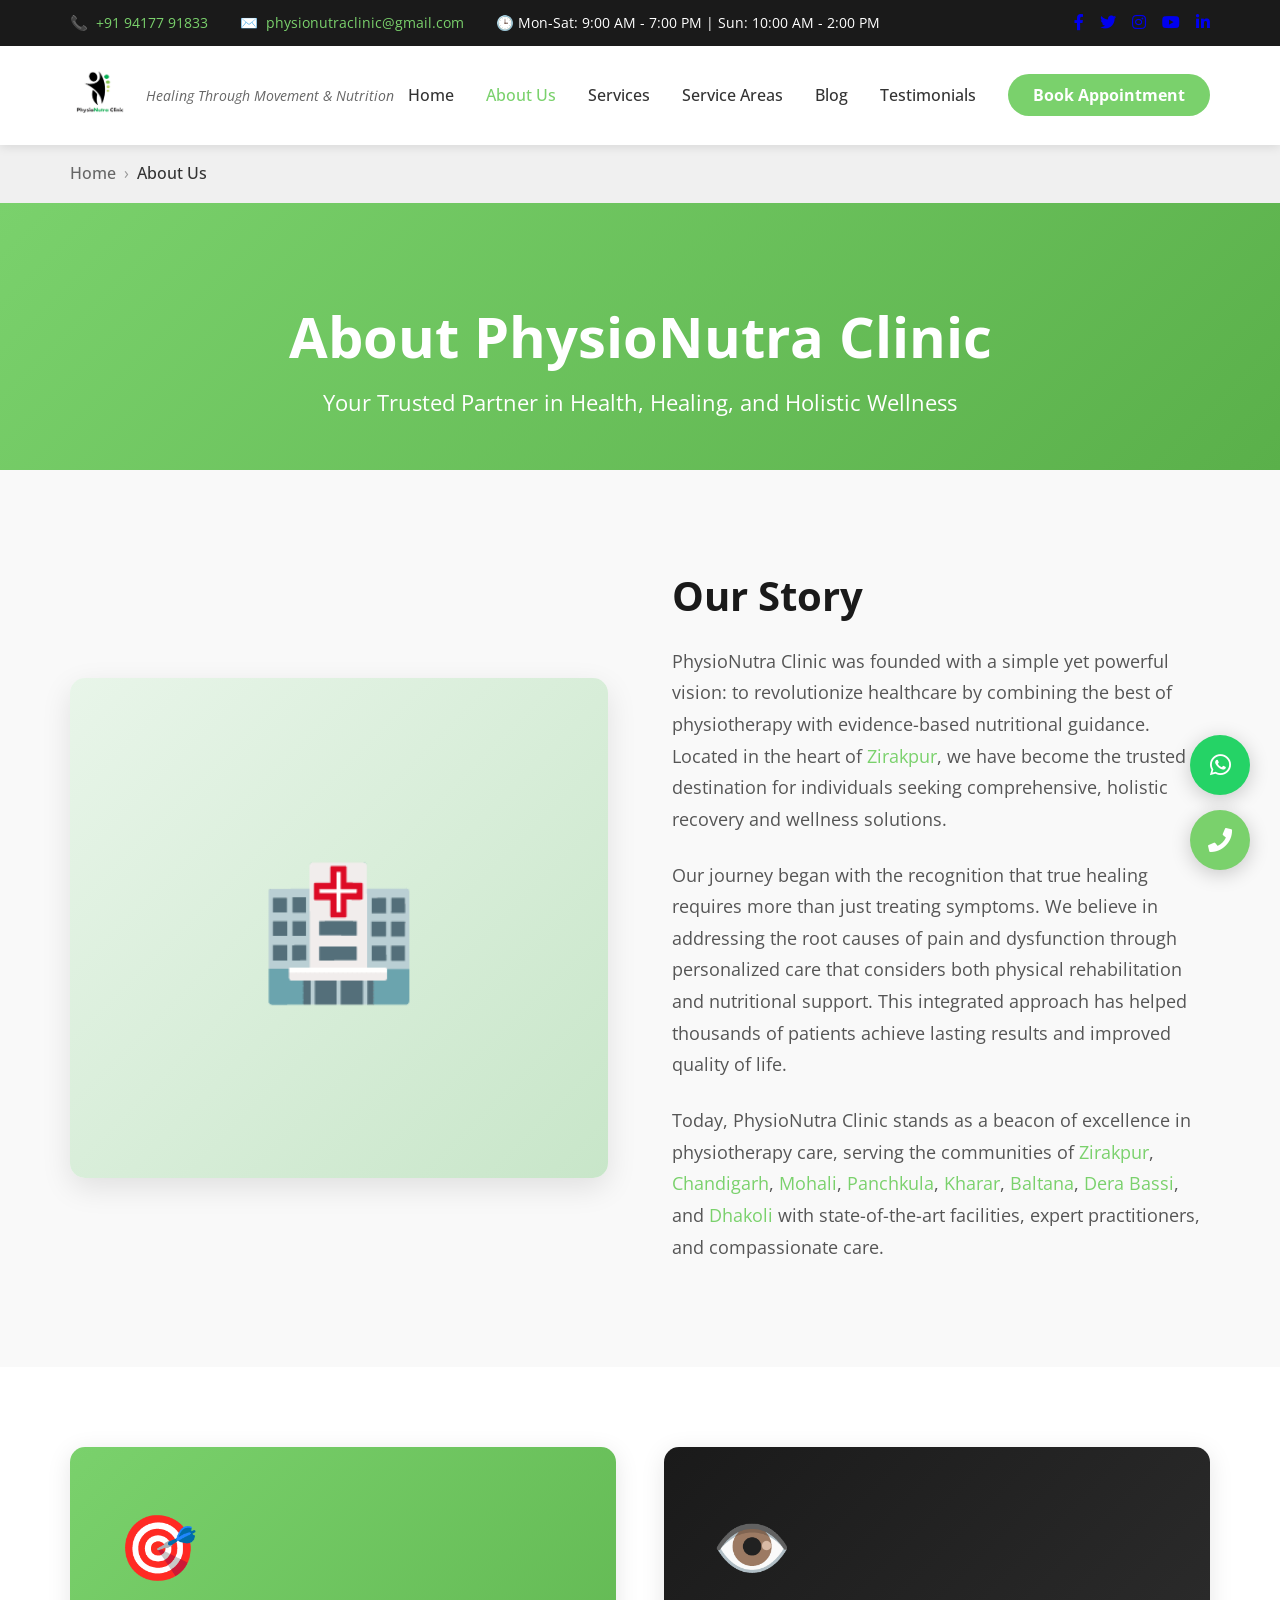
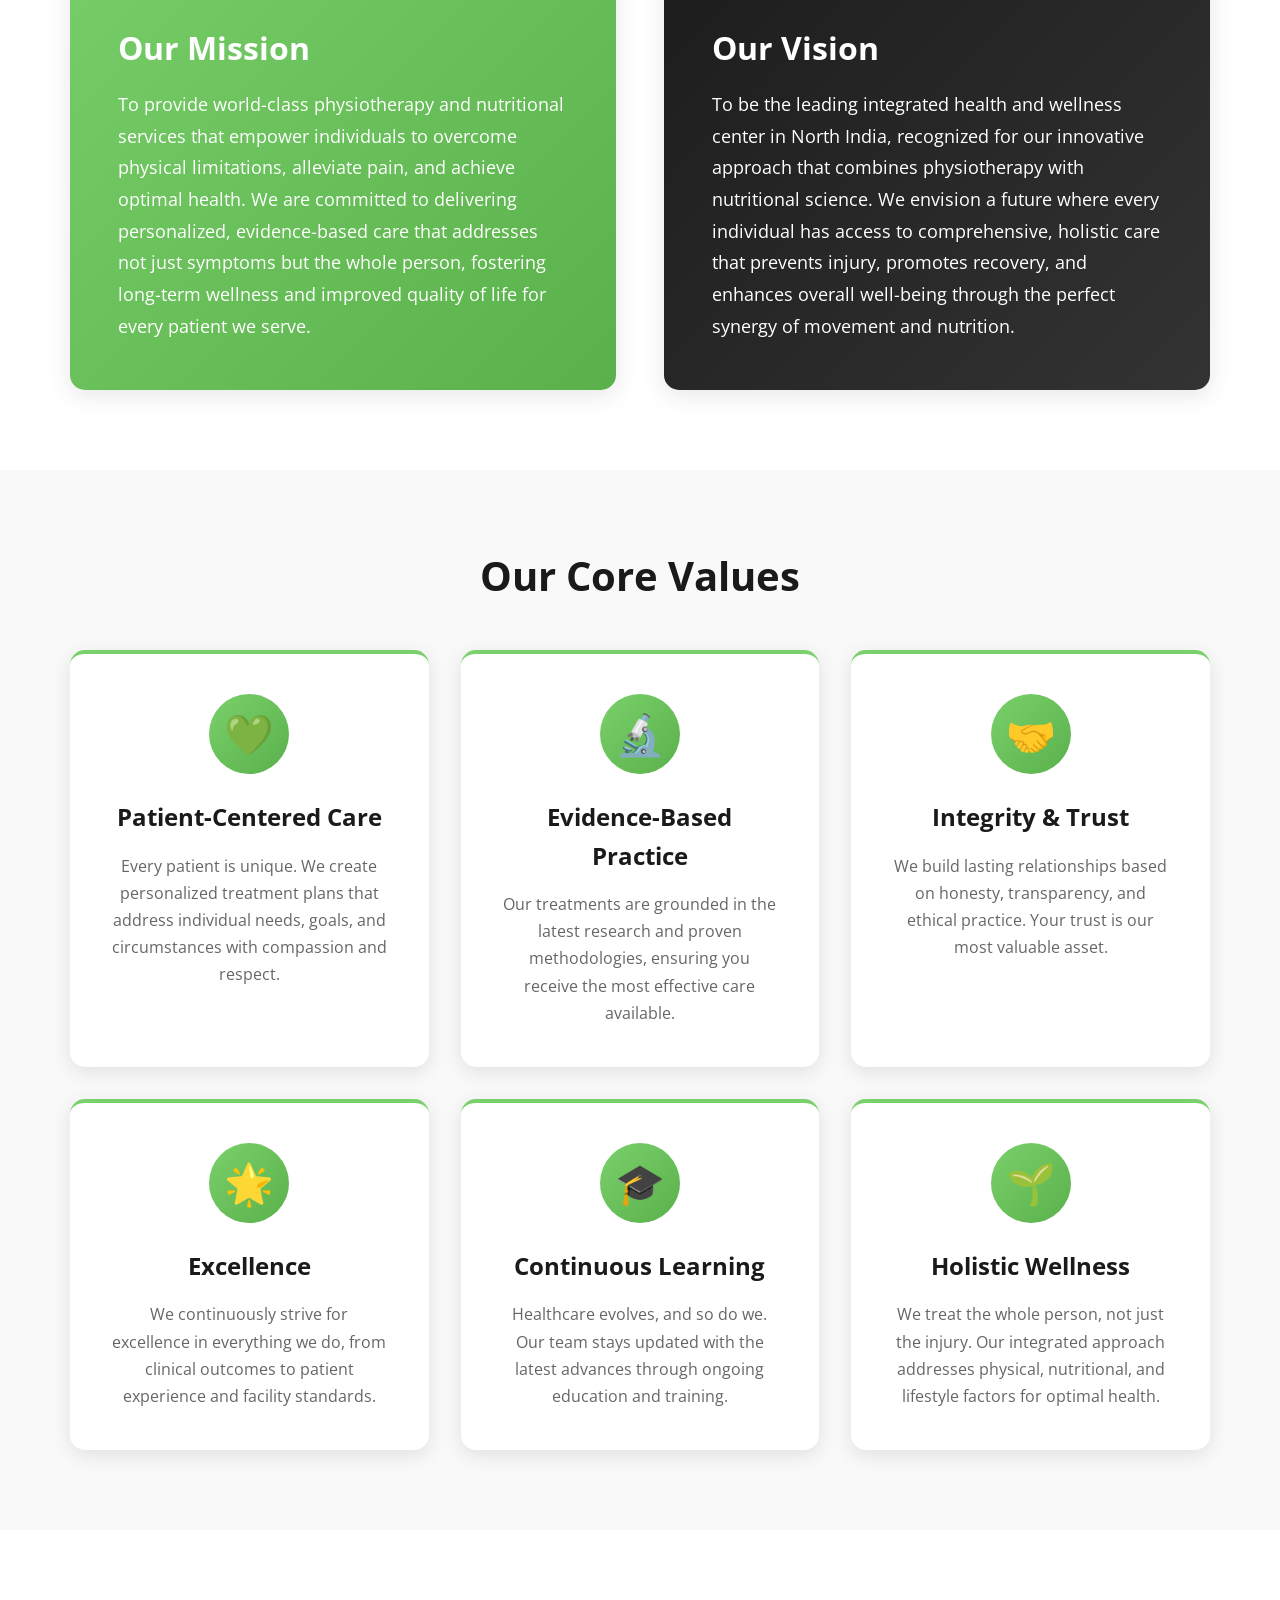
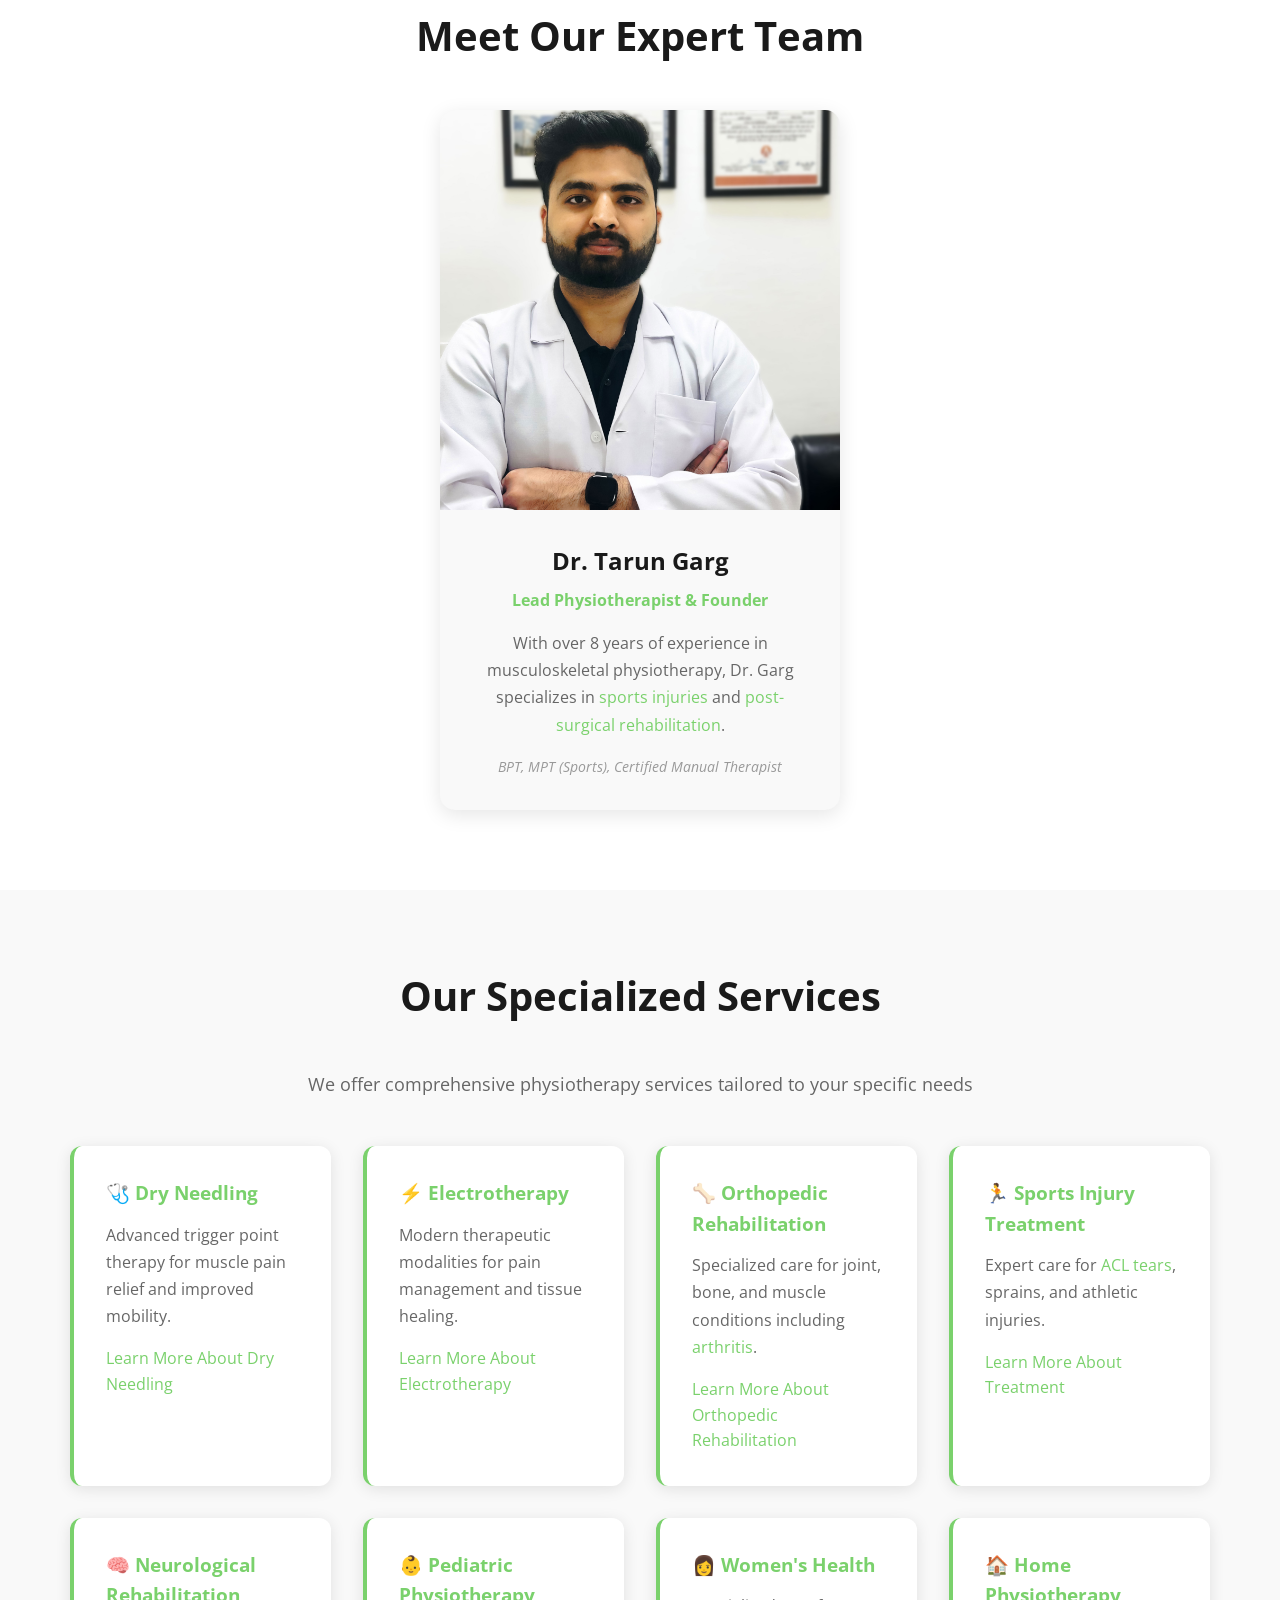
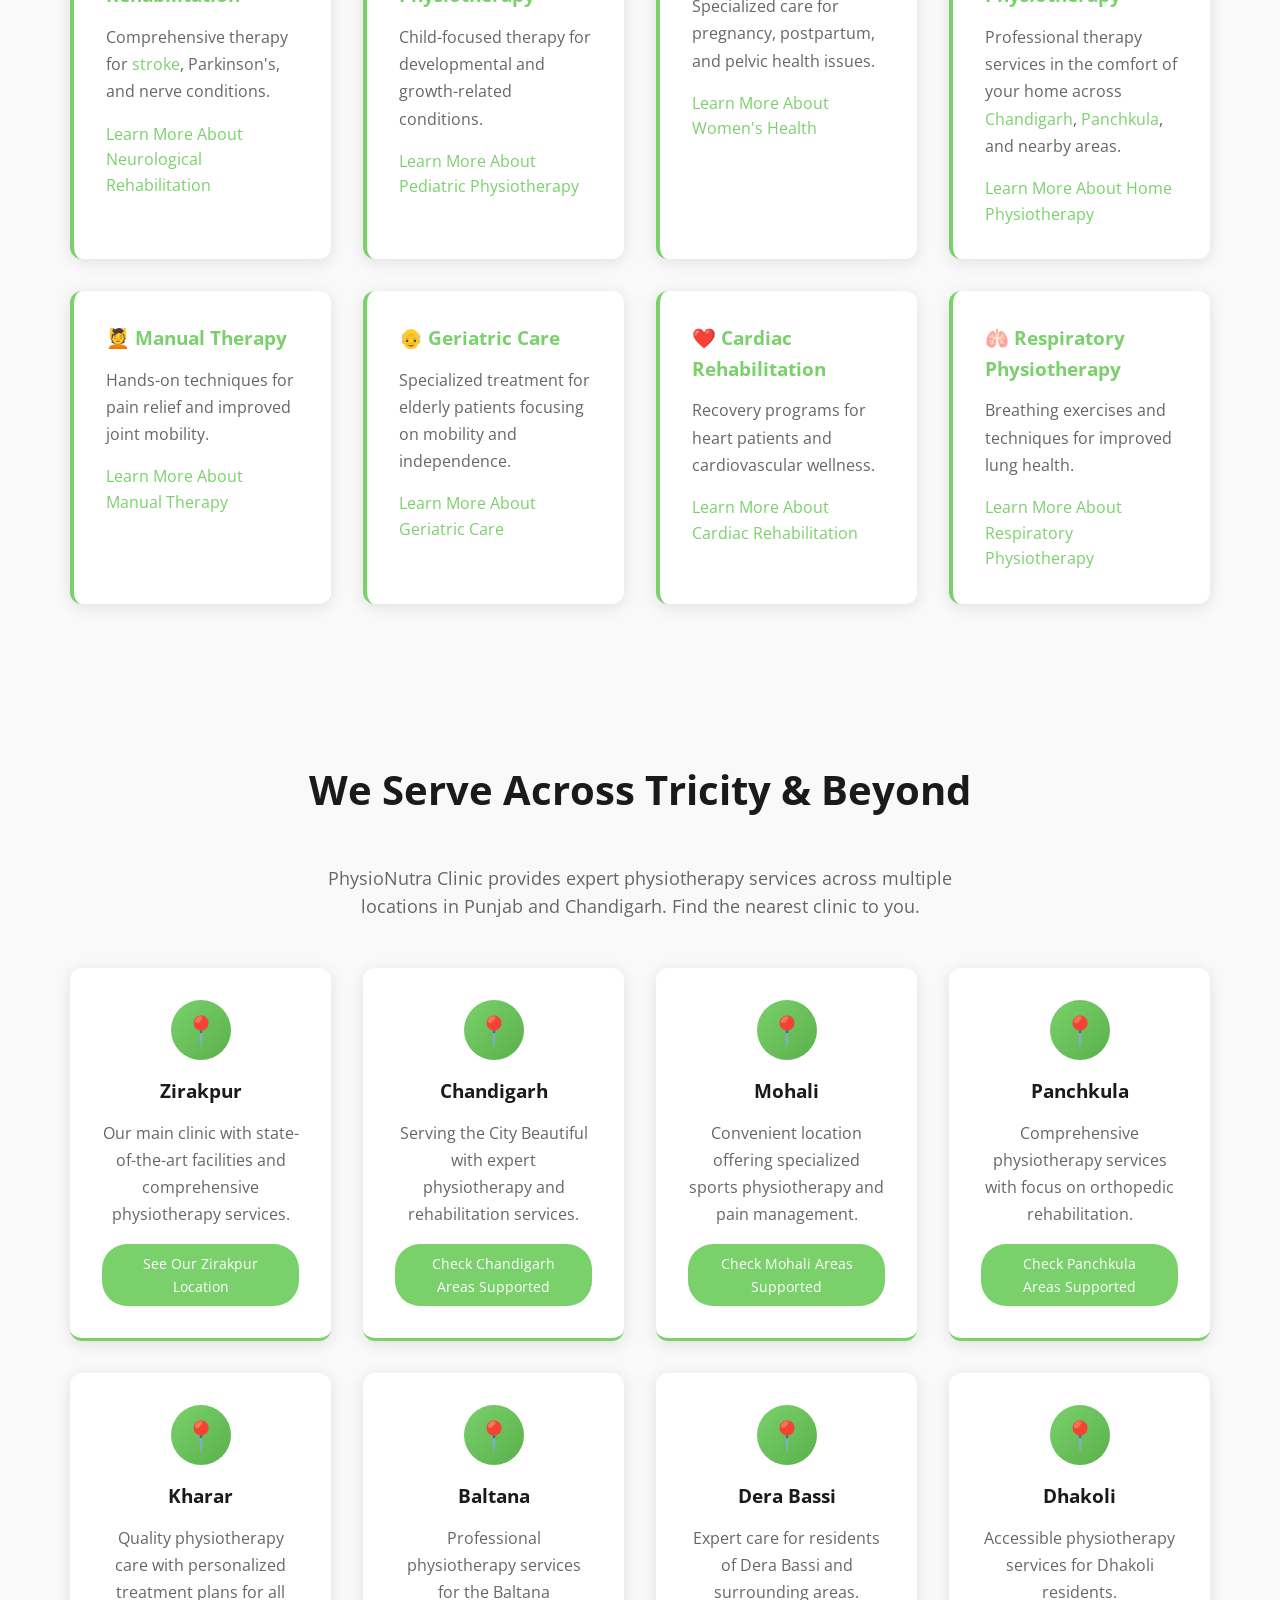
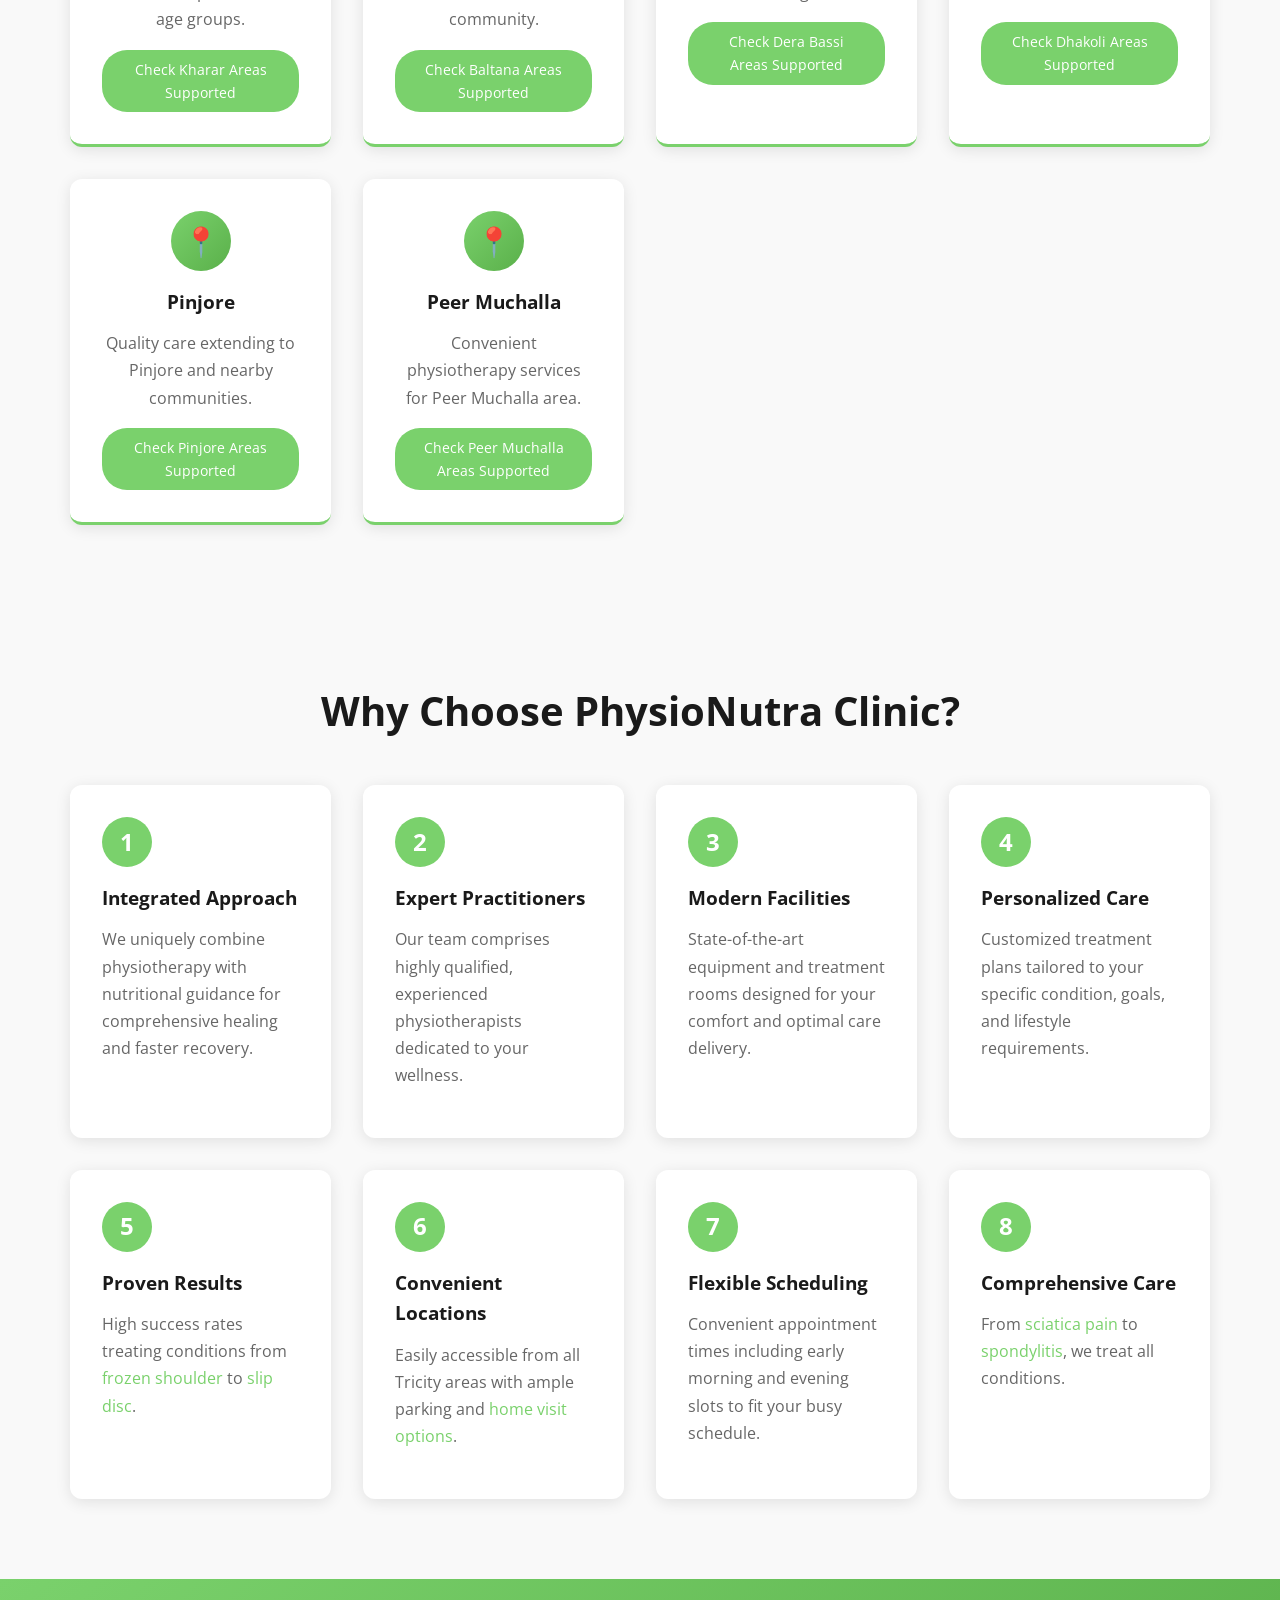
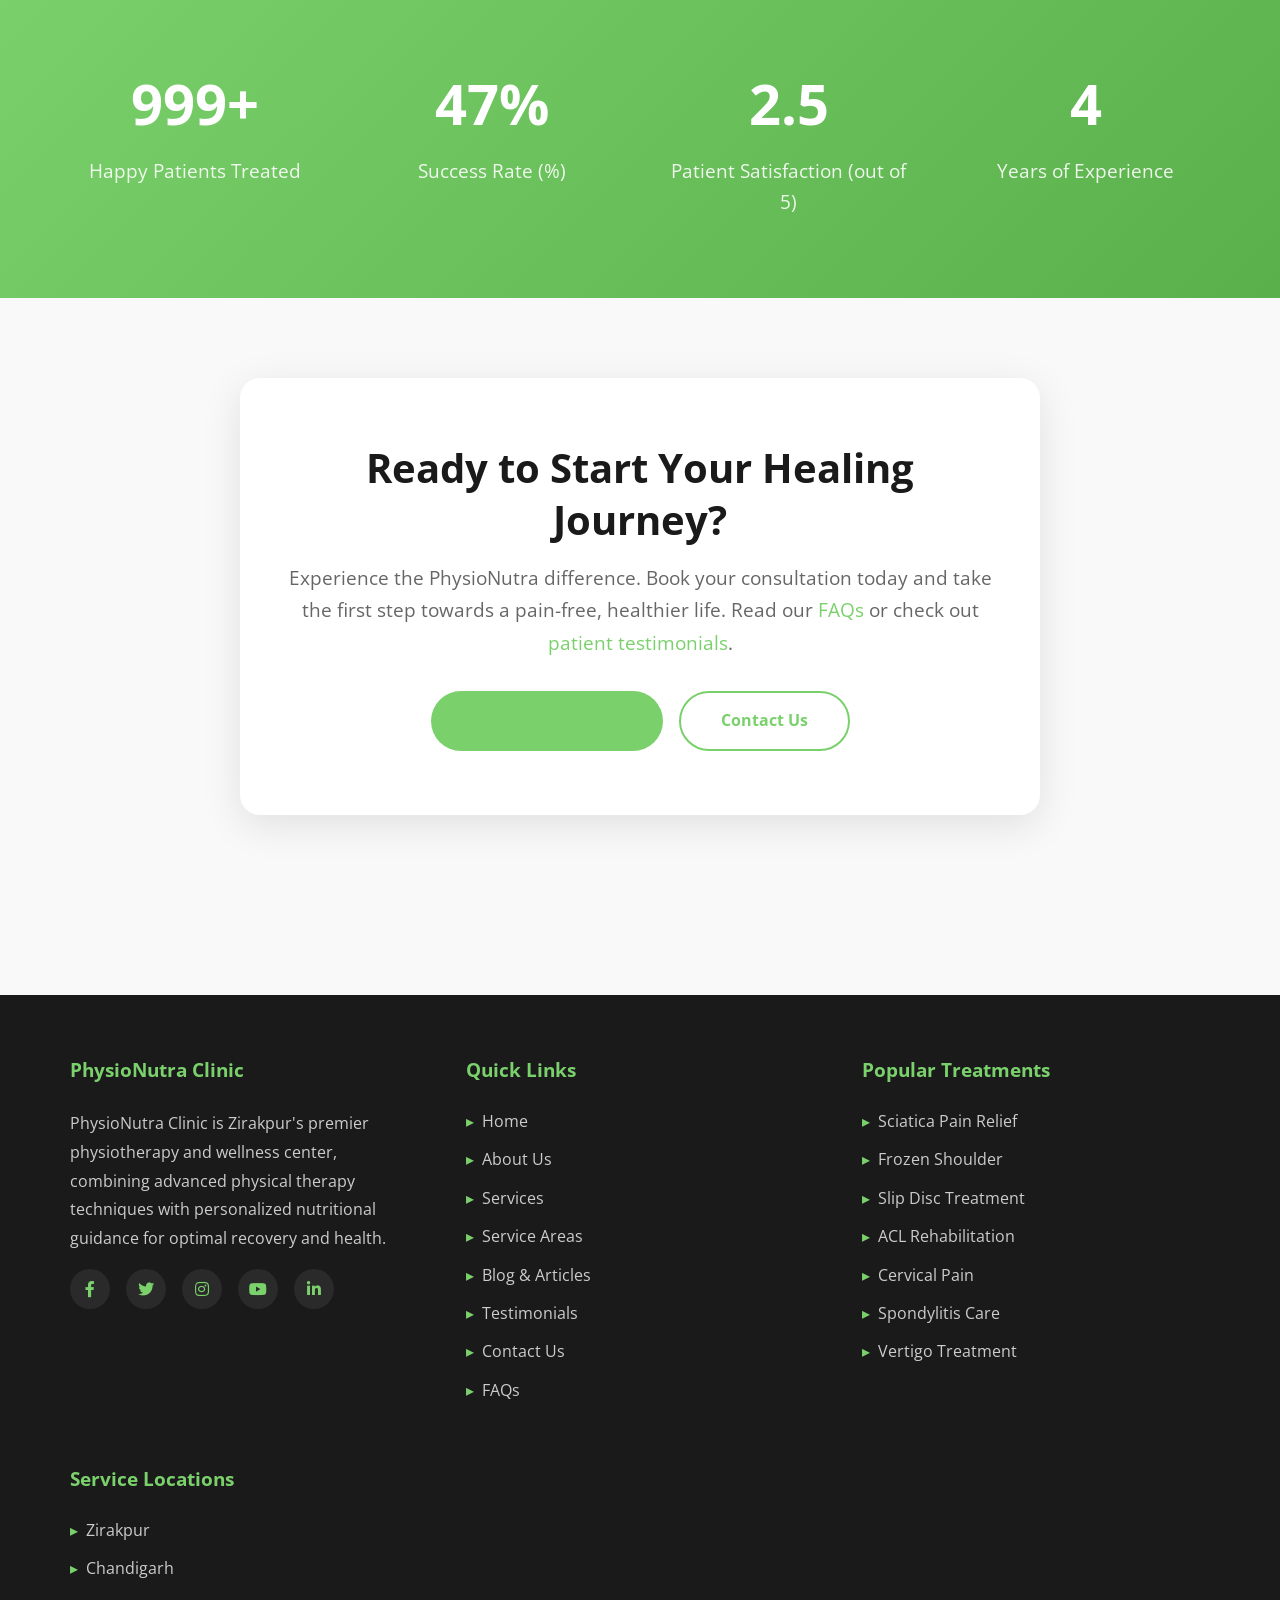
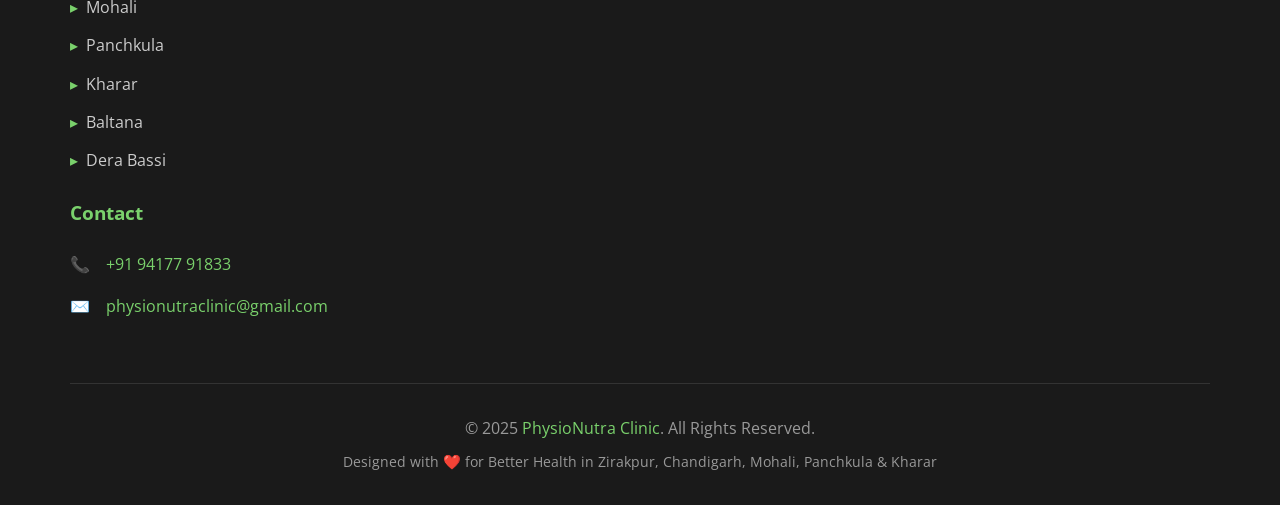
==== commit 36918857: "Fix animated counter on About page: implemented IntersectionObserver trigger and optimized count-up " ====
--- a/about/index.html
+++ b/about/index.html
@@ -14,7 +14,7 @@
     <meta charset="UTF-8">
     <meta name="viewport" content="width=device-width, initial-scale=1.0">
     <link rel="profile" href="https://gmpg.org/xfn/11">
-    <link rel="icon" href="/favicon.png" type="image/png" />
+    <link rel="icon" href="../favicon.png" type="image/png" />
     <meta name="description" content="Learn about PhysioNutra Clinic Zirakpur - Expert physiotherapy and wellness center combining movement therapy with nutritional guidance for optimal health.">
     <title>About Us | PhysioNutra Clinic - Expert Physiotherapy in Zirakpur</title>
     <link href="https://fonts.googleapis.com/css2?family=Roboto:wght@400;700&family=Open+Sans:wght@400;600&display=swap" rel="stylesheet">
@@ -1533,18 +1533,18 @@
             <div class="container">
                 <div class="header-main-content">
                     <div class="logo-section">
-                        <a href="/"><img src="../images/logo.png" alt="PhysioNutra Clinic Logo" class="logo"></a>
+                        <a href="index.html"><img src="../images/logo.png" alt="PhysioNutra Clinic Logo" class="logo"></a>
                         <div class="tagline">Healing Through Movement & Nutrition</div>
                     </div>
                     <nav role="navigation" aria-label="Main navigation">
                         <button class="mobile-menu-toggle" aria-label="Toggle menu">☰</button>
                         <ul id="mainMenu">
-                            <li><a href="/">Home</a></li>
-                            <li><a href="/about/" class="active">About Us</a></li>
-                            <li><a href="/services/">Services</a></li>
-                            <li><a href="/physiotherapy/">Service Areas</a></li>
-                            <li><a href="/blogs/">Blog</a></li>
-                            <li><a href="/testimonials/">Testimonials</a></li>
+                            <li><a href="index.html">Home</a></li>
+                            <li><a href="../about/" class="active">About Us</a></li>
+                            <li><a href="../services/">Services</a></li>
+                            <li><a href="../physiotherapy/">Service Areas</a></li>
+                            <li><a href="../blogs/">Blog</a></li>
+                            <li><a href="../testimonials/">Testimonials</a></li>
                             <li><a href="tel:+919417791833" class="cta-button">Book Appointment</a></li>
                         </ul>
                     </nav>
@@ -1556,7 +1556,7 @@
     <nav class="breadcrumbs" aria-label="Breadcrumb">
         <div class="container">
             <ol class="breadcrumbs-list">
-                <li><a href="/">Home</a></li>
+                <li><a href="index.html">Home</a></li>
                 <li><span class="current">About Us</span></li>
             </ol>
         </div>
@@ -1576,9 +1576,9 @@
                     <div class="story-image" role="img" aria-label="PhysioNutra Clinic">🏥</div>
                     <div class="story-content">
                         <h2>Our Story</h2>
-                        <p>PhysioNutra Clinic was founded with a simple yet powerful vision: to revolutionize healthcare by combining the best of physiotherapy with evidence-based nutritional guidance. Located in the heart of <a href="/physiotherapy/zirakpur/">Zirakpur</a>, we have become the trusted destination for individuals seeking comprehensive, holistic recovery and wellness solutions.</p>
+                        <p>PhysioNutra Clinic was founded with a simple yet powerful vision: to revolutionize healthcare by combining the best of physiotherapy with evidence-based nutritional guidance. Located in the heart of <a href="../physiotherapy/zirakpur/">Zirakpur</a>, we have become the trusted destination for individuals seeking comprehensive, holistic recovery and wellness solutions.</p>
                         <p>Our journey began with the recognition that true healing requires more than just treating symptoms. We believe in addressing the root causes of pain and dysfunction through personalized care that considers both physical rehabilitation and nutritional support. This integrated approach has helped thousands of patients achieve lasting results and improved quality of life.</p>
-                        <p>Today, PhysioNutra Clinic stands as a beacon of excellence in physiotherapy care, serving the communities of <a href="/physiotherapy/zirakpur/">Zirakpur</a>, <a href="/physiotherapy/chandigarh/">Chandigarh</a>, <a href="/physiotherapy/mohali/">Mohali</a>, <a href="/physiotherapy/panchkula/">Panchkula</a>, <a href="/physiotherapy/kharar/">Kharar</a>, <a href="/physiotherapy/baltana/">Baltana</a>, <a href="/physiotherapy/dera-bassi/">Dera Bassi</a>, and <a href="/physiotherapy/dhakoli/">Dhakoli</a> with state-of-the-art facilities, expert practitioners, and compassionate care.</p>
+                        <p>Today, PhysioNutra Clinic stands as a beacon of excellence in physiotherapy care, serving the communities of <a href="../physiotherapy/zirakpur/">Zirakpur</a>, <a href="../physiotherapy/chandigarh/">Chandigarh</a>, <a href="../physiotherapy/mohali/">Mohali</a>, <a href="../physiotherapy/panchkula/">Panchkula</a>, <a href="../physiotherapy/kharar/">Kharar</a>, <a href="../physiotherapy/baltana/">Baltana</a>, <a href="../physiotherapy/dera-bassi/">Dera Bassi</a>, and <a href="../physiotherapy/dhakoli/">Dhakoli</a> with state-of-the-art facilities, expert practitioners, and compassionate care.</p>
                     </div>
                 </div>
             </div>
@@ -1650,7 +1650,7 @@
                         <div class="team-info">
                             <h3>Dr. Tarun Garg</h3>
                             <div class="team-role">Lead Physiotherapist & Founder</div>
-                            <p>With over 8 years of experience in musculoskeletal physiotherapy, Dr. Garg specializes in <a href="/blogs/sports-physiotherapy/">sports injuries</a> and <a href="/blogs/post-surgical-physiotherapy/">post-surgical rehabilitation</a>.</p>
+                            <p>With over 8 years of experience in musculoskeletal physiotherapy, Dr. Garg specializes in <a href="../blogs/sports-physiotherapy/">sports injuries</a> and <a href="../blogs/post-surgical-physiotherapy/">post-surgical rehabilitation</a>.</p>
                             <div class="team-specialization">BPT, MPT (Sports), Certified Manual Therapist</div>
                         </div>
                     </div>
@@ -1664,64 +1664,64 @@
                 <p style="text-align: center; color: #666; font-size: 1.1rem; max-width: 700px; margin: 0 auto 3rem;">We offer comprehensive physiotherapy services tailored to your specific needs</p>
                 <div class="services-grid">
                     <div class="service-highlight-card fade-in">
-                        <h4>🩺 <a href="/services/dry-needling/">Dry Needling</a></h4>
+                        <h4>🩺 <a href="../services/dry-needling/">Dry Needling</a></h4>
                         <p>Advanced trigger point therapy for muscle pain relief and improved mobility.</p>
-                        <a href="/services/dry-needling/">Learn More About Dry Needling</a>
+                        <a href="../services/dry-needling/">Learn More About Dry Needling</a>
                     </div>
                     <div class="service-highlight-card fade-in">
-                        <h4>⚡ <a href="/services/electrotherapy/">Electrotherapy</a></h4>
+                        <h4>⚡ <a href="../services/electrotherapy/">Electrotherapy</a></h4>
                         <p>Modern therapeutic modalities for pain management and tissue healing.</p>
-                        <a href="/services/electrotherapy/">Learn More About Electrotherapy</a>
+                        <a href="../services/electrotherapy/">Learn More About Electrotherapy</a>
                     </div>
                     <div class="service-highlight-card fade-in">
-                        <h4>🦴 <a href="/services/orthopedic-rehabilitation/">Orthopedic Rehabilitation</a></h4>
-                        <p>Specialized care for joint, bone, and muscle conditions including <a href="/blogs/arthritis-management/">arthritis</a>.</p>
-                        <a href="/services/orthopedic-rehabilitation/">Learn More About Orthopedic Rehabilitation</a>
+                        <h4>🦴 <a href="../services/orthopedic-rehabilitation/">Orthopedic Rehabilitation</a></h4>
+                        <p>Specialized care for joint, bone, and muscle conditions including <a href="../blogs/arthritis-management/">arthritis</a>.</p>
+                        <a href="../services/orthopedic-rehabilitation/">Learn More About Orthopedic Rehabilitation</a>
                     </div>
                     <div class="service-highlight-card fade-in">
-                        <h4>🏃 <a href="/services/sports-injury-treatment/">Sports Injury Treatment</a></h4>
-                        <p>Expert care for <a href="/blogs/acl-tear-rehabilitation/">ACL tears</a>, sprains, and athletic injuries.</p>
-                        <a href="/services/sports-injury-treatment/">Learn More About Treatment</a>
+                        <h4>🏃 <a href="../services/sports-injury-treatment/">Sports Injury Treatment</a></h4>
+                        <p>Expert care for <a href="../blogs/acl-tear-rehabilitation/">ACL tears</a>, sprains, and athletic injuries.</p>
+                        <a href="../services/sports-injury-treatment/">Learn More About Treatment</a>
                     </div>
                     <div class="service-highlight-card fade-in">
-                        <h4>🧠 <a href="/services/neurological-rehabilitation/">Neurological Rehabilitation</a></h4>
-                        <p>Comprehensive therapy for <a href="/blogs/stroke-rehabilitation/">stroke</a>, Parkinson's, and nerve conditions.</p>
-                        <a href="/services/neurological-rehabilitation/">Learn More About Neurological Rehabilitation</a>
+                        <h4>🧠 <a href="../services/neurological-rehabilitation/">Neurological Rehabilitation</a></h4>
+                        <p>Comprehensive therapy for <a href="../blogs/stroke-rehabilitation/">stroke</a>, Parkinson's, and nerve conditions.</p>
+                        <a href="../services/neurological-rehabilitation/">Learn More About Neurological Rehabilitation</a>
                     </div>
                     <div class="service-highlight-card fade-in">
-                        <h4>👶 <a href="/services/pediatric-physiotherapy/">Pediatric Physiotherapy</a></h4>
+                        <h4>👶 <a href="../services/pediatric-physiotherapy/">Pediatric Physiotherapy</a></h4>
                         <p>Child-focused therapy for developmental and growth-related conditions.</p>
-                        <a href="/services/pediatric-physiotherapy/">Learn More About Pediatric Physiotherapy</a>
+                        <a href="../services/pediatric-physiotherapy/">Learn More About Pediatric Physiotherapy</a>
                     </div>
                     <div class="service-highlight-card fade-in">
-                        <h4>👩 <a href="/services/women-health-physiotherapy/">Women's Health</a></h4>
+                        <h4>👩 <a href="../services/women-health-physiotherapy/">Women's Health</a></h4>
                         <p>Specialized care for pregnancy, postpartum, and pelvic health issues.</p>
-                        <a href="/services/women-health-physiotherapy/">Learn More About Women's Health</a>
+                        <a href="../services/women-health-physiotherapy/">Learn More About Women's Health</a>
                     </div>
                     <div class="service-highlight-card fade-in">
-                        <h4>🏠 <a href="/services/home-physiotherapy-zirakpur/">Home Physiotherapy</a></h4>
-                        <p>Professional therapy services in the comfort of your home across <a href="/services/home-physiotherapy-chandigarh/">Chandigarh</a>, <a href="/services/home-physiotherapy-panchkula/">Panchkula</a>, and nearby areas.</p>
-                        <a href="/services/home-physiotherapy-zirakpur/">Learn More About Home Physiotherapy</a>
+                        <h4>🏠 <a href="../services/home-physiotherapy-zirakpur/">Home Physiotherapy</a></h4>
+                        <p>Professional therapy services in the comfort of your home across <a href="../services/home-physiotherapy-chandigarh/">Chandigarh</a>, <a href="../services/home-physiotherapy-panchkula/">Panchkula</a>, and nearby areas.</p>
+                        <a href="../services/home-physiotherapy-zirakpur/">Learn More About Home Physiotherapy</a>
                     </div>
                     <div class="service-highlight-card fade-in">
-                        <h4>💆 <a href="/services/manual-therapy/">Manual Therapy</a></h4>
+                        <h4>💆 <a href="../services/manual-therapy/">Manual Therapy</a></h4>
                         <p>Hands-on techniques for pain relief and improved joint mobility.</p>
-                        <a href="/services/manual-therapy/">Learn More About Manual Therapy</a>
+                        <a href="../services/manual-therapy/">Learn More About Manual Therapy</a>
                     </div>
                     <div class="service-highlight-card fade-in">
-                        <h4>👴 <a href="/services/geriatric-physiotherapy/">Geriatric Care</a></h4>
+                        <h4>👴 <a href="../services/geriatric-physiotherapy/">Geriatric Care</a></h4>
                         <p>Specialized treatment for elderly patients focusing on mobility and independence.</p>
-                        <a href="/services/geriatric-physiotherapy/">Learn More About Geriatric Care</a>
+                        <a href="../services/geriatric-physiotherapy/">Learn More About Geriatric Care</a>
                     </div>
                     <div class="service-highlight-card fade-in">
-                        <h4>❤️ <a href="/services/cardiac-rehabilitation/">Cardiac Rehabilitation</a></h4>
+                        <h4>❤️ <a href="../services/cardiac-rehabilitation/">Cardiac Rehabilitation</a></h4>
                         <p>Recovery programs for heart patients and cardiovascular wellness.</p>
-                        <a href="/services/cardiac-rehabilitation/">Learn More About Cardiac Rehabilitation</a>
+                        <a href="../services/cardiac-rehabilitation/">Learn More About Cardiac Rehabilitation</a>
                     </div>
                     <div class="service-highlight-card fade-in">
-                        <h4>🫁 <a href="/services/respiratory-physiotherapy/">Respiratory Physiotherapy</a></h4>
+                        <h4>🫁 <a href="../services/respiratory-physiotherapy/">Respiratory Physiotherapy</a></h4>
                         <p>Breathing exercises and techniques for improved lung health.</p>
-                        <a href="/services/respiratory-physiotherapy/">Learn More About Respiratory Physiotherapy</a>
+                        <a href="../services/respiratory-physiotherapy/">Learn More About Respiratory Physiotherapy</a>
                     </div>
                 </div>
             </div>
@@ -1736,61 +1736,61 @@
                         <div class="location-icon">📍</div>
                         <h3>Zirakpur</h3>
                         <p>Our main clinic with state-of-the-art facilities and comprehensive physiotherapy services.</p>
-                        <a href="/physiotherapy/zirakpur/">See Our Zirakpur Location</a>
+                        <a href="../physiotherapy/zirakpur/">See Our Zirakpur Location</a>
                     </div>
                     <div class="location-card fade-in">
                         <div class="location-icon">📍</div>
                         <h3>Chandigarh</h3>
                         <p>Serving the City Beautiful with expert physiotherapy and rehabilitation services.</p>
-                        <a href="/physiotherapy/chandigarh/">Check Chandigarh Areas Supported</a>
+                        <a href="../physiotherapy/chandigarh/">Check Chandigarh Areas Supported</a>
                     </div>
                     <div class="location-card fade-in">
                         <div class="location-icon">📍</div>
                         <h3>Mohali</h3>
                         <p>Convenient location offering specialized sports physiotherapy and pain management.</p>
-                        <a href="/physiotherapy/mohali/">Check Mohali Areas Supported</a>
+                        <a href="../physiotherapy/mohali/">Check Mohali Areas Supported</a>
                     </div>
                     <div class="location-card fade-in">
                         <div class="location-icon">📍</div>
                         <h3>Panchkula</h3>
                         <p>Comprehensive physiotherapy services with focus on orthopedic rehabilitation.</p>
-                        <a href="/physiotherapy/panchkula/">Check Panchkula Areas Supported</a>
+                        <a href="../physiotherapy/panchkula/">Check Panchkula Areas Supported</a>
                     </div>
                     <div class="location-card fade-in">
                         <div class="location-icon">📍</div>
                         <h3>Kharar</h3>
                         <p>Quality physiotherapy care with personalized treatment plans for all age groups.</p>
-                        <a href="/physiotherapy/kharar/">Check Kharar Areas Supported</a>
+                        <a href="../physiotherapy/kharar/">Check Kharar Areas Supported</a>
                     </div>
                     <div class="location-card fade-in">
                         <div class="location-icon">📍</div>
                         <h3>Baltana</h3>
                         <p>Professional physiotherapy services for the Baltana community.</p>
-                        <a href="/physiotherapy/baltana/">Check Baltana Areas Supported</a>
+                        <a href="../physiotherapy/baltana/">Check Baltana Areas Supported</a>
                     </div>
                     <div class="location-card fade-in">
                         <div class="location-icon">📍</div>
                         <h3>Dera Bassi</h3>
                         <p>Expert care for residents of Dera Bassi and surrounding areas.</p>
-                        <a href="/physiotherapy/dera-bassi/">Check Dera Bassi Areas Supported</a>
+                        <a href="../physiotherapy/dera-bassi/">Check Dera Bassi Areas Supported</a>
                     </div>
                     <div class="location-card fade-in">
                         <div class="location-icon">📍</div>
                         <h3>Dhakoli</h3>
                         <p>Accessible physiotherapy services for Dhakoli residents.</p>
-                        <a href="/physiotherapy/dhakoli/">Check Dhakoli Areas Supported</a>
+                        <a href="../physiotherapy/dhakoli/">Check Dhakoli Areas Supported</a>
                     </div>
                     <div class="location-card fade-in">
                         <div class="location-icon">📍</div>
                         <h3>Pinjore</h3>
                         <p>Quality care extending to Pinjore and nearby communities.</p>
-                        <a href="/physiotherapy/pinjore/">Check Pinjore Areas Supported</a>
+                        <a href="../physiotherapy/pinjore/">Check Pinjore Areas Supported</a>
                     </div>
                     <div class="location-card fade-in">
                         <div class="location-icon">📍</div>
                         <h3>Peer Muchalla</h3>
                         <p>Convenient physiotherapy services for Peer Muchalla area.</p>
-                        <a href="/physiotherapy/peer-muchalla/">Check Peer Muchalla Areas Supported</a>
+                        <a href="../physiotherapy/peer-muchalla/">Check Peer Muchalla Areas Supported</a>
                     </div>
                 </div>
             </div>
@@ -1823,12 +1823,12 @@
                     <div class="why-item fade-in">
                         <div class="why-number">5</div>
                         <h3>Proven Results</h3>
-                        <p>High success rates treating conditions from <a href="/blogs/frozen-shoulder-treatment-chandigarh/">frozen shoulder</a> to <a href="/blogs/slip-disc-treatment/">slip disc</a>.</p>
+                        <p>High success rates treating conditions from <a href="../blogs/frozen-shoulder-treatment-chandigarh/">frozen shoulder</a> to <a href="../blogs/slip-disc-treatment/">slip disc</a>.</p>
                     </div>
                     <div class="why-item fade-in">
                         <div class="why-number">6</div>
                         <h3>Convenient Locations</h3>
-                        <p>Easily accessible from all Tricity areas with ample parking and <a href="/physiotherapy/home-physiotherapy-sessions/">home visit options</a>.</p>
+                        <p>Easily accessible from all Tricity areas with ample parking and <a href="../physiotherapy/home-physiotherapy-sessions/">home visit options</a>.</p>
                     </div>
                     <div class="why-item fade-in">
                         <div class="why-number">7</div>
@@ -1838,7 +1838,7 @@
                     <div class="why-item fade-in">
                         <div class="why-number">8</div>
                         <h3>Comprehensive Care</h3>
-                        <p>From <a href="/blogs/sciatica-pain-relief/">sciatica pain</a> to <a href="/blogs/spondylitis-treatment/">spondylitis</a>, we treat all conditions.</p>
+                        <p>From <a href="../blogs/sciatica-pain-relief/">sciatica pain</a> to <a href="../blogs/spondylitis-treatment/">spondylitis</a>, we treat all conditions.</p>
                     </div>
                 </div>
             </div>
@@ -1871,10 +1871,10 @@
             <div class="container">
                 <div class="cta-content">
                     <h2>Ready to Start Your Healing Journey?</h2>
-                    <p>Experience the PhysioNutra difference. Book your consultation today and take the first step towards a pain-free, healthier life. Read our <a href="/faqs/" style="color: #7ad16c;">FAQs</a> or check out <a href="/testimonials/" style="color: #7ad16c;">patient testimonials</a>.</p>
+                    <p>Experience the PhysioNutra difference. Book your consultation today and take the first step towards a pain-free, healthier life. Read our <a href="../faqs/" style="color: #7ad16c;">FAQs</a> or check out <a href="../testimonials/" style="color: #7ad16c;">patient testimonials</a>.</p>
                     <div class="cta-buttons">
                         <a href="tel:+919417791833" class="primary-btn">Book Appointment</a>
-                        <a href="/contact/" class="secondary-btn">Contact Us</a>
+                        <a href="../contact/" class="secondary-btn">Contact Us</a>
                     </div>
                 </div>
             </div>
@@ -1899,40 +1899,40 @@
                 <div class="footer-section">
                     <h3>Quick Links</h3>
                     <ul class="footer-links">
-                        <li><a href="/">Home</a></li>
-                        <li><a href="/about/">About Us</a></li>
-                        <li><a href="/services/">Services</a></li>
-                        <li><a href="/physiotherapy/">Service Areas</a></li>
-                        <li><a href="/blogs/">Blog & Articles</a></li>
-                        <li><a href="/testimonials/">Testimonials</a></li>
-                        <li><a href="/contact/">Contact Us</a></li>
-                        <li><a href="/faqs/">FAQs</a></li>
+                        <li><a href="index.html">Home</a></li>
+                        <li><a href="../about/">About Us</a></li>
+                        <li><a href="../services/">Services</a></li>
+                        <li><a href="../physiotherapy/">Service Areas</a></li>
+                        <li><a href="../blogs/">Blog & Articles</a></li>
+                        <li><a href="../testimonials/">Testimonials</a></li>
+                        <li><a href="../contact/">Contact Us</a></li>
+                        <li><a href="../faqs/">FAQs</a></li>
                     </ul>
                 </div>
 
                 <div class="footer-section">
                     <h3>Popular Treatments</h3>
                     <ul class="footer-links">
-                        <li><a href="/blogs/sciatica-pain-relief/">Sciatica Pain Relief</a></li>
-                        <li><a href="/blogs/frozen-shoulder-treatment-chandigarh/">Frozen Shoulder</a></li>
-                        <li><a href="/blogs/slip-disc-treatment/">Slip Disc Treatment</a></li>
-                        <li><a href="/blogs/acl-tear-rehabilitation/">ACL Rehabilitation</a></li>
-                        <li><a href="/blogs/cervical-pain-management/">Cervical Pain</a></li>
-                        <li><a href="/blogs/spondylitis-treatment/">Spondylitis Care</a></li>
-                        <li><a href="/blogs/vertigo-treatment/">Vertigo Treatment</a></li>
+                        <li><a href="../blogs/sciatica-pain-relief/">Sciatica Pain Relief</a></li>
+                        <li><a href="../blogs/frozen-shoulder-treatment-chandigarh/">Frozen Shoulder</a></li>
+                        <li><a href="../blogs/slip-disc-treatment/">Slip Disc Treatment</a></li>
+                        <li><a href="../blogs/acl-tear-rehabilitation/">ACL Rehabilitation</a></li>
+                        <li><a href="../blogs/cervical-pain-management/">Cervical Pain</a></li>
+                        <li><a href="../blogs/spondylitis-treatment/">Spondylitis Care</a></li>
+                        <li><a href="../blogs/vertigo-treatment/">Vertigo Treatment</a></li>
                     </ul>
                 </div>
 
                 <div class="footer-section">
                     <h3>Service Locations</h3>
                     <ul class="footer-links">
-                        <li><a href="/physiotherapy/zirakpur/">Zirakpur</a></li>
-                        <li><a href="/physiotherapy/chandigarh/">Chandigarh</a></li>
-                        <li><a href="/physiotherapy/mohali/">Mohali</a></li>
-                        <li><a href="/physiotherapy/panchkula/">Panchkula</a></li>
-                        <li><a href="/physiotherapy/kharar/">Kharar</a></li>
-                        <li><a href="/physiotherapy/baltana/">Baltana</a></li>
-                        <li><a href="/physiotherapy/dera-bassi/">Dera Bassi</a></li>
+                        <li><a href="../physiotherapy/zirakpur/">Zirakpur</a></li>
+                        <li><a href="../physiotherapy/chandigarh/">Chandigarh</a></li>
+                        <li><a href="../physiotherapy/mohali/">Mohali</a></li>
+                        <li><a href="../physiotherapy/panchkula/">Panchkula</a></li>
+                        <li><a href="../physiotherapy/kharar/">Kharar</a></li>
+                        <li><a href="../physiotherapy/baltana/">Baltana</a></li>
+                        <li><a href="../physiotherapy/dera-bassi/">Dera Bassi</a></li>
                     </ul>
                     <h3 style="margin-top: 1.5rem;">Contact</h3>
                     <div class="footer-contact-item">
@@ -1947,7 +1947,7 @@
             </div>
 
             <div class="footer-bottom">
-                <p>&copy; 2025 <a href="/">PhysioNutra Clinic</a>. All Rights Reserved.</p>
+                <p>&copy; 2025 <a href="index.html">PhysioNutra Clinic</a>. All Rights Reserved.</p>
                 <p style="margin-top: 0.5rem; font-size: 0.9rem;">Designed with ❤️ for Better Health in Zirakpur, Chandigarh, Mohali, Panchkula & Kharar</p>
             </div>
         </div>
@@ -2024,18 +2024,21 @@
         // Counter animation for stats
         function animateCounter(element, target, suffix = '') {
             let current = 0;
-            const increment = target / 100;
+            const duration = 2000; // 2 seconds animation
+            const frameRate = 1000 / 60; // 60fps
+            const totalFrames = duration / frameRate;
+            const increment = target / totalFrames;
             const isDecimal = target % 1 !== 0;
-            
+
             const timer = setInterval(() => {
                 current += increment;
                 if (current >= target) {
-                    element.textContent = (isDecimal ? target.toFixed(1) : target) + suffix;
+                    element.textContent = (isDecimal ? target.toFixed(1) : Math.floor(target)) + suffix;
                     clearInterval(timer);
                 } else {
                     element.textContent = (isDecimal ? current.toFixed(1) : Math.floor(current)) + suffix;
                 }
-            }, 20);
+            }, frameRate);
         }
 
         // Observe stats section
@@ -2045,21 +2048,21 @@
                     document.querySelectorAll('.stat-number').forEach(stat => {
                         const target = parseFloat(stat.getAttribute('data-target'));
                         const parentLabel = stat.parentElement.querySelector('.stat-label').textContent.toLowerCase();
-                        
+
                         let suffix = '';
                         if (parentLabel.includes('patients')) {
                             suffix = '+';
                         } else if (parentLabel.includes('rate')) {
                             suffix = '%';
                         }
-                        
+
                         stat.textContent = '0';
                         animateCounter(stat, target, suffix);
                     });
                     statsObserver.unobserve(entry.target);
                 }
             });
-        }, { threshold: 0.5 });
+        }, { threshold: 0.2 }); // Reduced threshold for better trigger reliability
 
         const statsSection = document.querySelector('.stats-section');
         if (statsSection) {
